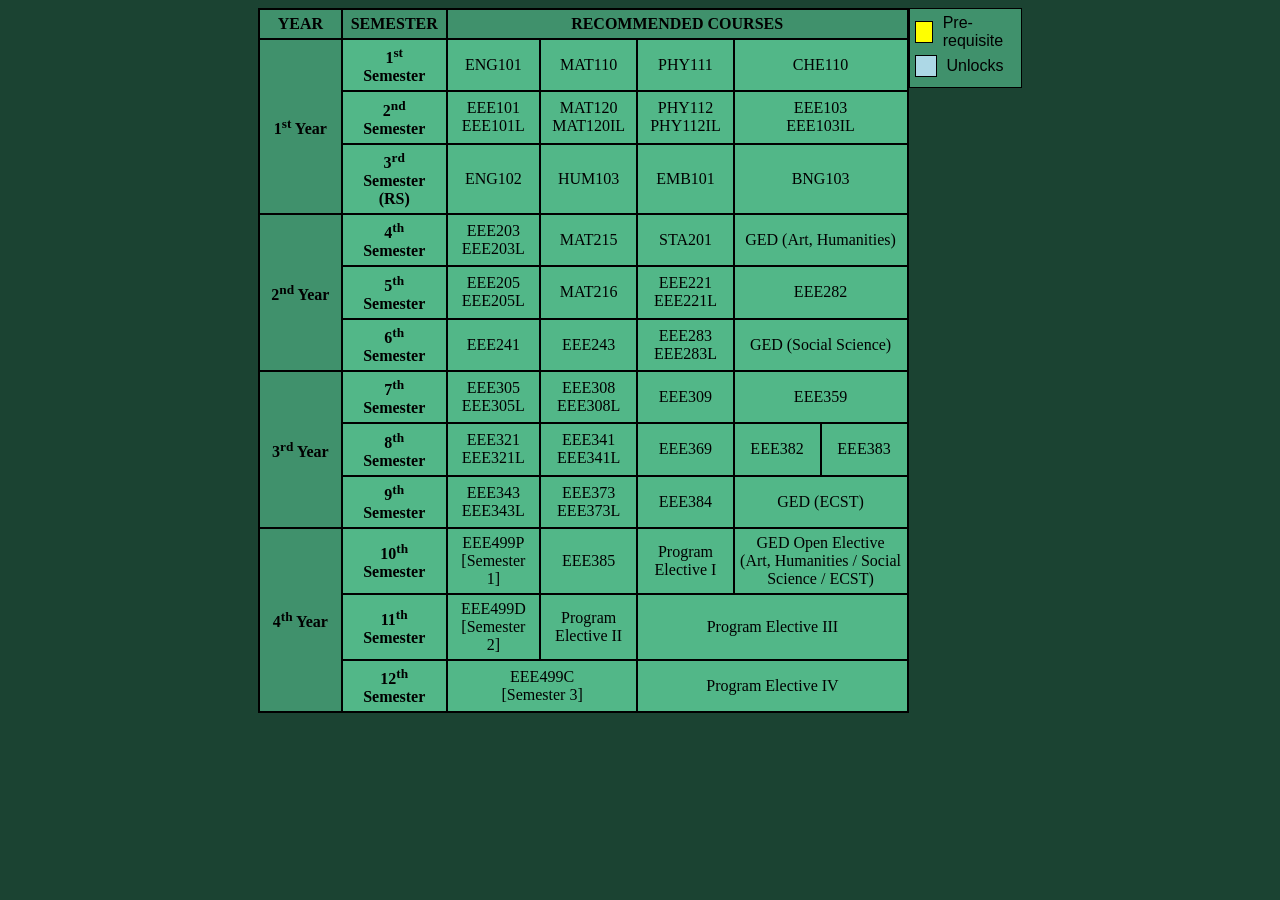
==== Course Sequence - BracU EEE - Prereq and unlocks.html @ eab74677 "HTML file added" ====
<!DOCTYPE html>
<html lang="en">

<head>
    <meta charset="UTF-8">
    <meta name="viewport" content="width=device-width, initial-scale=1.0">
    <title>Course Seq - BracU EEE</title>
    <style>
        .course {
            padding: 5px;
            margin: 5px;
            border: 2px solid black;
            text-align: center;
            width: 100px;
        }

        .highlight {
            background-color: yellow;
        }

        .soft-highlight {
            background-color: lightblue;
        }
	.table-container {
      display: flex;
      gap: 0px;
      align-items: flex-start;
      margin: 0px 250px;
    }
    table {
            margin: 0px auto;
            border-collapse: collapse;
        }

        td {
            padding: 20px;
        }
	.legend {
      border: 1px solid #000;
      padding: 5px 5px;
      background-color: #40916c;
      font-family: sans-serif;
    }
    .legend-item {
      display: flex;
      align-items: center;
      margin-bottom: 5px;
    }
    .color-box {
      width: 20px;
      height: 20px;
      margin-right: 10px;
      border: 1px solid #000;
    }
    </style>
</head>

<!-- c1=ENG101,c2=MAT110,c3=PHY111,c4=CHE110 -->
<!-- c5=EEE101+EEE101L,c6=MAT120+MAT120IL,c7=PHY112+PHY112IL,c8=EEE103+EEE103IL -->
<!-- c9=ENG102,c10=HUM103,c11=EMB101,c12=BNG103 -->
<!-- c13=EEE203+EEE203L,c14=MAT215,c15=STA201,c16=GED(Arts,Humanities) -->
<!-- c17=EEE205+EEE205L,c18=MAT216,c19=EEE221+EEE221L,c20=EEE282 -->
<!-- c21=EEE241,c22=EEE243,c23=EEE283+EEE283L,c24=GED(Social Science) -->
<!-- c25=EEE305+EEE305L,c26=EEE308+EEE308L,c27=EEE309,c28=EEE359-->
<!-- c29=EEE321+321L,c30=EEE341+EEE341L,c31=EEE369,c32=EEE382,c33=EEE383 -->
<!-- c34=EEE343+EEE343L,c35=EEE373+EEE373L,c36=EEE384,c37=GED(ECST) -->
<!-- c38=EEE499P,c39=EEE385,c40=Program Elective I,c41=GED Open Elective -->
<!-- c42=EEE499D,c43=Program Elective II,c44=Program Elective III -->
<!-- c45=EEE499C,c46=Program Elective IV -->

<body bgcolor = "1b4332">
<div class="table-container">
<table bgcolor = "52b788">
    <tr bgcolor = "40916c">
        <th id="h1" class="course">YEAR</th>
        <th id="h2" class="course">SEMESTER</th>
        <th colspan ="5" id="h3" class="course">RECOMMENDED COURSES</th>
    </tr>
    <tr>
        <td rowspan = "3" bgcolor ="40916c" id="y1" class="course"><b>1<sup>st</sup> Year</b></td>
        <td id="s1" class="course"><b>1<sup>st</sup><br>Semester</b></td>
        <td id="c1" class="course" poreq="c9">ENG101</td>
        <td id="c2" class="course" poreq="c5,c6">MAT110</td>
        <td id="c3" class="course" poreq="c5,c7">PHY111</td>
        <td colspan ="2" id="c4" class="course">CHE110</td>
    </tr>
    <tr>
        <td id="s2" class="course"><b>2<sup>nd</sup><br>Semester</b></td>
        <td id="c5" class="course" preq="c2,c3" poreq="c13">EEE101<br>EEE101L</td>
        <td id="c6" class="course" preq="c2" poreq="c13,c18,c20">MAT120<br>MAT120IL</td>
        <td id="c7" class="course" preq="c3" poreq="c21">PHY112<br>PHY112IL</td>
        <td colspan ="2" id="c8" class="course" poreq="c20,c35,c39">EEE103<br>EEE103IL</td>
    </tr>
    <tr>
        <td id="s3" class="course"><b>3<sup>rd</sup><br>Semester (RS)</b></td>
        <td id="c9" class="course" preq="c1" poreq="c28,c31">ENG102</td>
        <td id="c10" class="course" poreq="c28,c31">HUM103</td>
        <td id="c11" class="course">EMB101</td>
        <td colspan ="2" id="c12" class="course">BNG103</td>
    </tr>
    <tr>
        <td rowspan = "3" bgcolor ="40916c" id="y2" class="course"><b>2<sup>nd</sup> Year</b></td>
        <td id="s4" class="course"><b>4<sup>th</sup><br>Semester</b></td>
        <td id="c13" class="course" preq="c5,c6" poreq="c17,c19,c21,c22">EEE203<br>EEE203L</td>
        <td id="c14" class="course" preq="c18">MAT215</td>
        <td id="c15" class="course" poreq="c39">STA201</td>
        <td colspan ="2" id="c16" class="course">GED (Art, Humanities)</td>
    </tr>
    <tr>
        <td id="s5" class="course"><b>5<sup>th</sup><br>Semester</b></td>
        <td id="c17" class="course" preq="c13" poreq="c23,c26,c27">EEE205<br>EEE205L</td>
        <td id="c18" class="course" preq="c6" poreq="c21,c22,c39">MAT216</td>
        <td id="c19" class="course" preq="c13" poreq="c36">EEE221<br>EEE221L</td>
        <td colspan ="2" id="c20" class="course" preq="c6,c8" poreq="c32,c34">EEE282</td>
    </tr>
    <tr>
        <td id="s6" class="course"><b>6<sup>th</sup><br>Semester</b></td>
        <td id="c21" class="course" preq="c7,c13,c18" poreq="c30">EEE241</td>
        <td id="c22" class="course" preq="c13,c18" poreq="c25,c30,c34">EEE243</td>
        <td id="c23" class="course" preq="c17" poreq="c35">EEE283<br>EEE283L</td>
        <td colspan ="2" id="c24" class="course">GED (Social Science)</td>
    </tr>
    <tr>
        <td rowspan = "3" bgcolor ="40916c" id="y3" class="course"><b>3<sup>rd</sup> Year</b></td>
        <td id="s7" class="course"><b>7<sup>th</sup><br>Semester</b></td>
        <td id="c25" class="course" preq="c22" poreq="c32,c38">EEE305<br>EEE305L</td>
        <td id="c26" class="course" preq="c17" poreq="c32,c33">EEE308<br>EEE308L</td>
        <td id="c27" class="course" preq="c17">EEE309</td>
        <td colspan ="2" id="c28" class="course" preq="c9,c28" poreq="c33,c36,c38">EEE359</td>
    </tr>
    <tr>
        <td id="s8" class="course"><b>8<sup>th</sup><br>Semester</b></td>
        <td id="c29" class="course" preq="c19" poreq="c36">EEE321<br>EEE321L</td>
        <td id="c30" class="course" preq="c21,c22" poreq="c38">EEE341<br>EEE341L</td>
        <td id="c31" class="course" preq="c9,c28" poreq="c36,c38">EEE369</td>
        <td id="c32" class="course" preq="c20,c25,c26" poreq="c38">EEE382</td>
        <td id="c33" class="course" preq="c26,c28" poreq="c38">EEE383</td>
    </tr>
    <tr>
        <td id="s9" class="course"><b>9<sup>th</sup><br>Semester</b></td>
        <td id="c34" class="course" preq="c20,c22" poreq="c38">EEE343<br>EEE343L</td>
        <td id="c35" class="course" preq="c8,c23" poreq="c38">EEE373<br>EEE373L</td>
        <td id="c36" class="course" preq="c28,c29,c31" poreq="c38">EEE384</td>
        <td colspan ="2" id="c37" class="course">GED (ECST)</td>
    </tr>
    <tr>
        <td rowspan = "3" bgcolor ="40916c" id="y4" class="course"><b>4<sup>th</sup> Year</b></td>
        <td id="s10" class="course"><b>10<sup>th</sup><br>Semester</b></td>
        <td id="c38" class="course" preq="c25,c28,c30,c31,c34,c35" poreq="c42">EEE499P<br>[Semester 1]</td>
        <td id="c39" class="course" preq="c8,c15,c18">EEE385</td>
        <td id="c40" class="course">Program Elective I</td>
        <td colspan ="2" id="c41" class="course">GED Open Elective (Art, Humanities / Social Science / ECST)</td>
    </tr>
    <tr>
        <td id="s11" class="course"><b>11<sup>th</sup><br>Semester</b></td>
        <td id="c42" class="course" preq="c38" poreq="c45">EEE499D<br>[Semester 2]</td>
        <td id="c43" class="course">Program Elective II</td>
        <td colspan ="3" id="c44" class="course">Program Elective III</td>
    </tr>
    <tr>
        <td id="s12" class="course"><b>12<sup>th</sup><br>Semester</b></td>
        <td colspan ="2" id="c45" class="course" preq="c42">EEE499C<br>[Semester 3]</td>
        <td colspan ="3" id="c46" class="course">Program Elective IV</td>
    </tr>
</table>
<div class="legend">
	
    <div class="legend-item">
      <div class="color-box" style="background-color: #ffff00;"></div>Pre-requisite</div>
    <div class="legend-item">
      <div class="color-box" style="background-color: #add8e6;"></div>Unlocks</div>
	
  </div>
</div>

<script>
    document.querySelectorAll('.course').forEach(course => {
        course.addEventListener('mouseover', function() {
            const hardPrereqs = this.getAttribute('preq');
            const softPrereqs = this.getAttribute('poreq');
            
            if (hardPrereqs) {
                hardPrereqs.split(',').forEach(prereqId => {
                    document.getElementById(prereqId).classList.add('highlight');
                });
            }
            
            if (softPrereqs) {
                softPrereqs.split(',').forEach(prereqId => {
                    document.getElementById(prereqId).classList.add('soft-highlight');
                });
            }
        });

        course.addEventListener('mouseout', function() {
            const hardPrereqs = this.getAttribute('preq');
            const softPrereqs = this.getAttribute('poreq');

            if (hardPrereqs) {
                hardPrereqs.split(',').forEach(prereqId => {
                    document.getElementById(prereqId).classList.remove('highlight');
                });
            }

            if (softPrereqs) {
                softPrereqs.split(',').forEach(prereqId => {
                    document.getElementById(prereqId).classList.remove('soft-highlight');
                });
            }
        });
    });
</script>

</body>
</html>
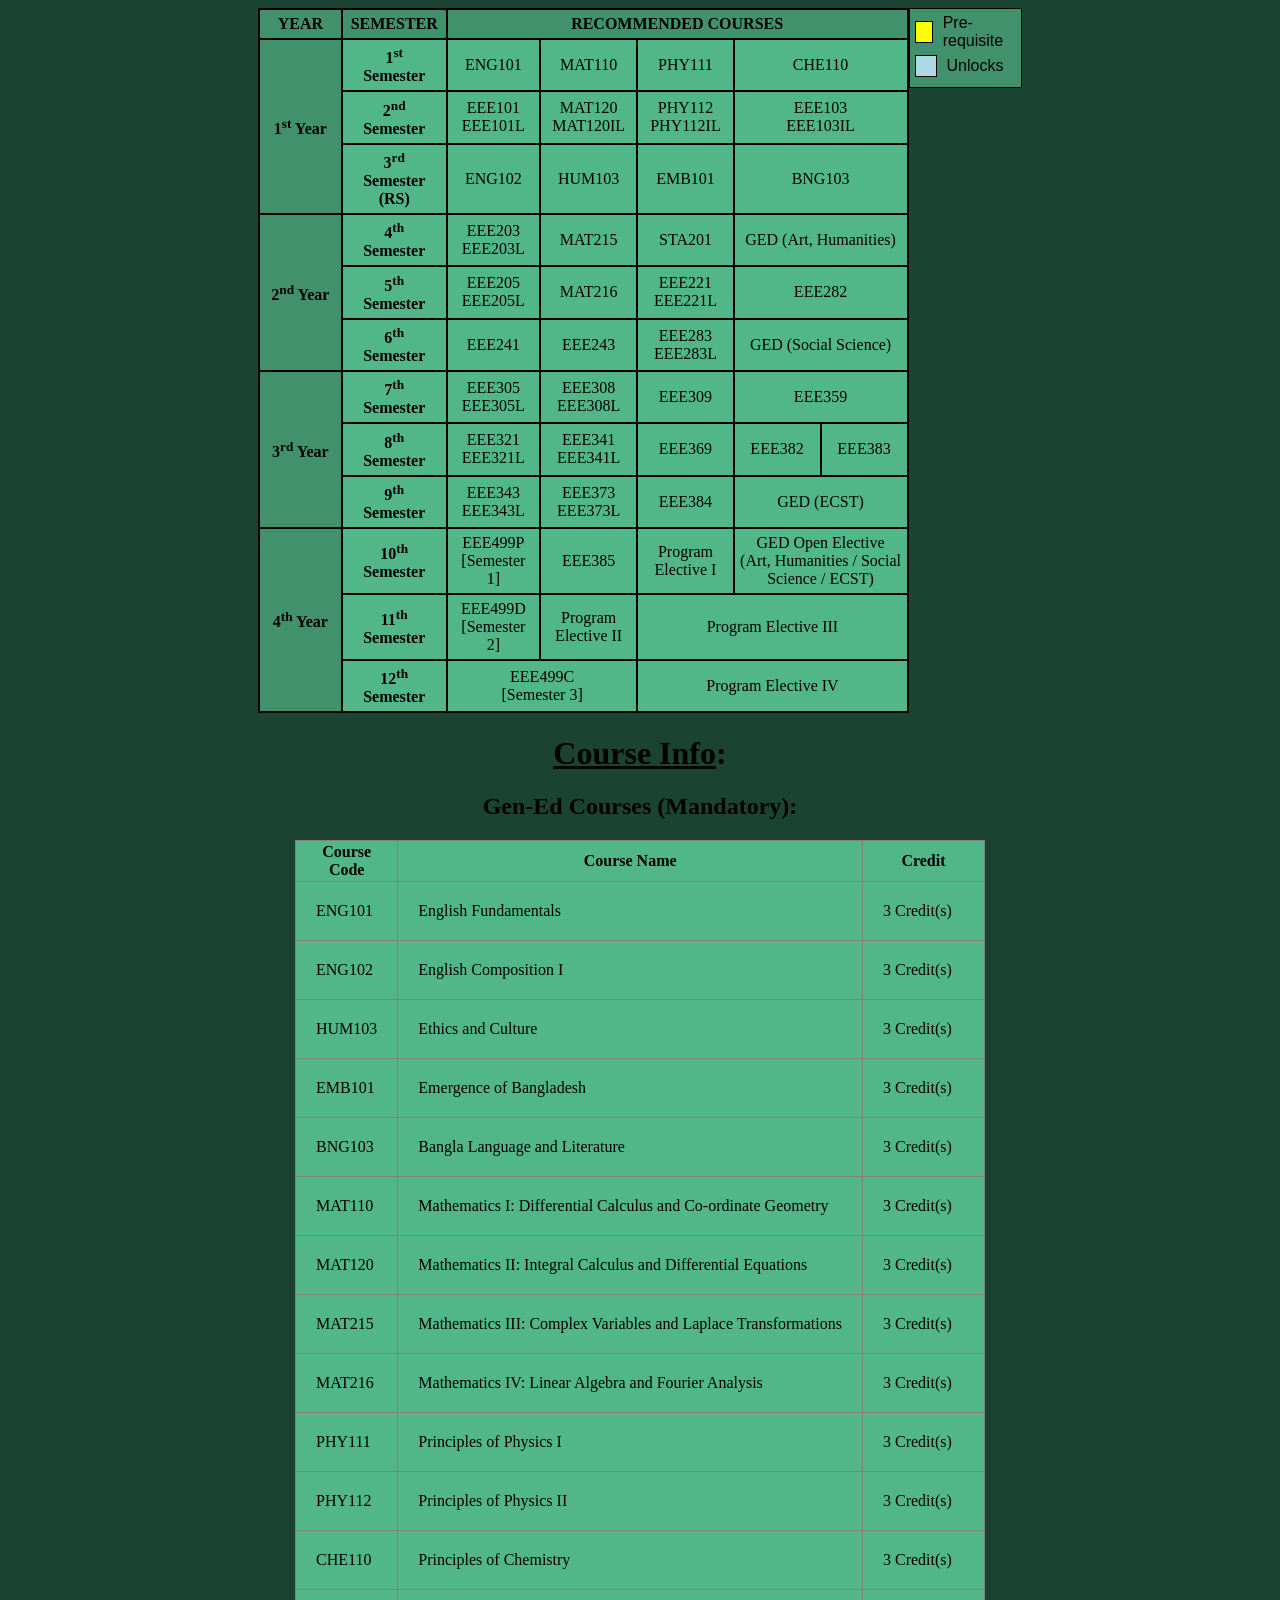
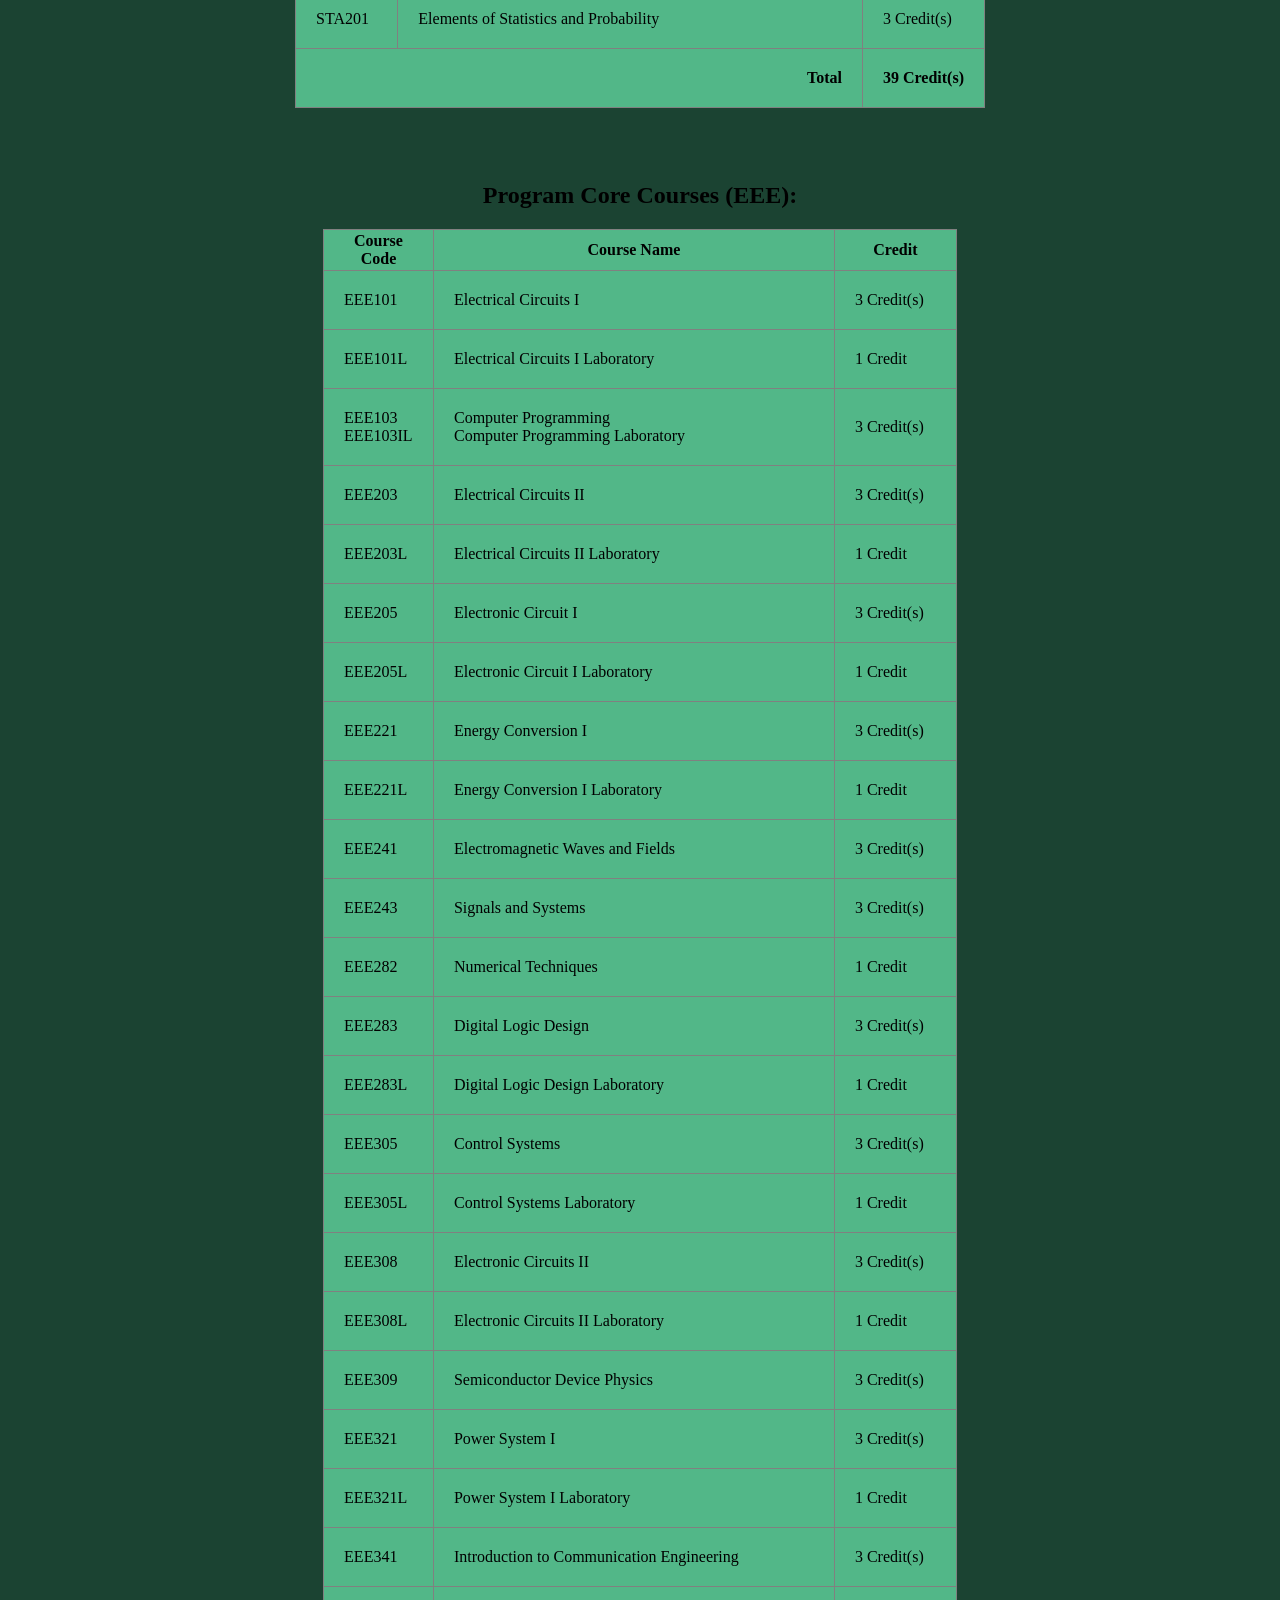
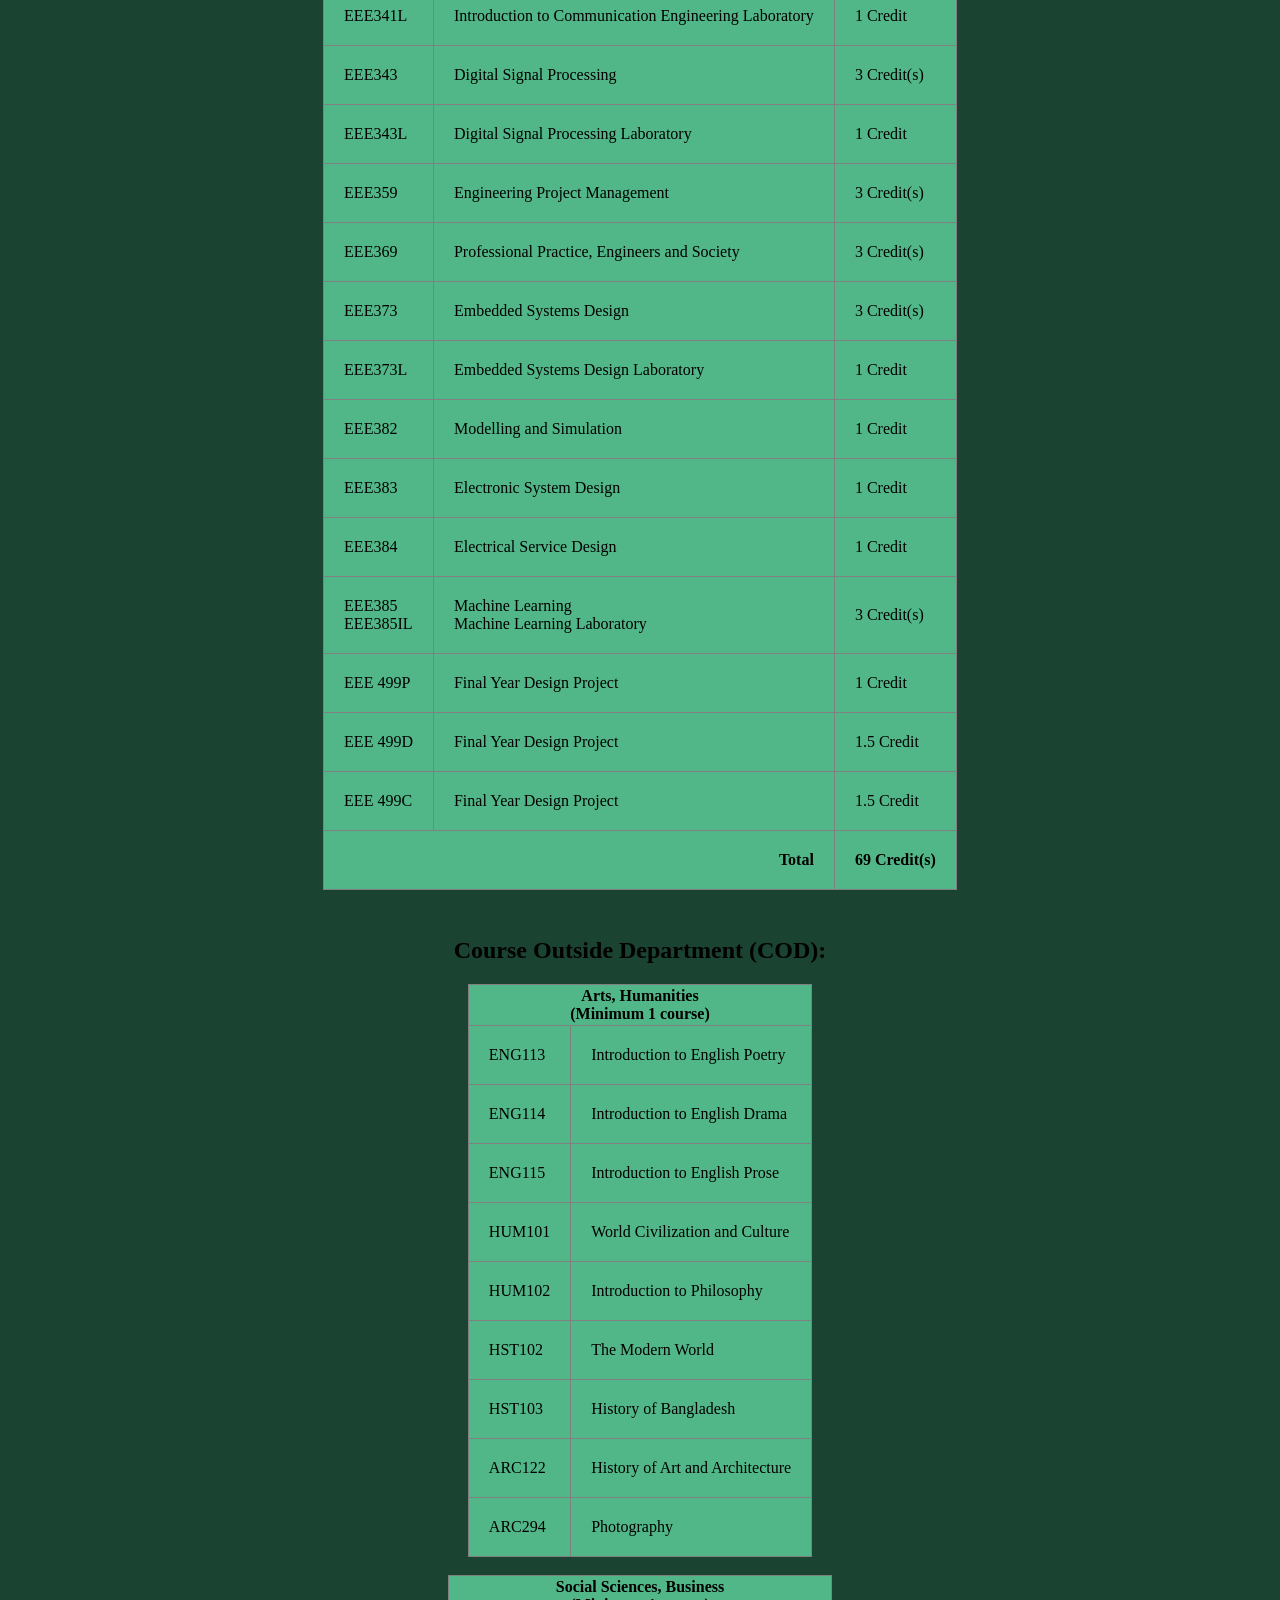
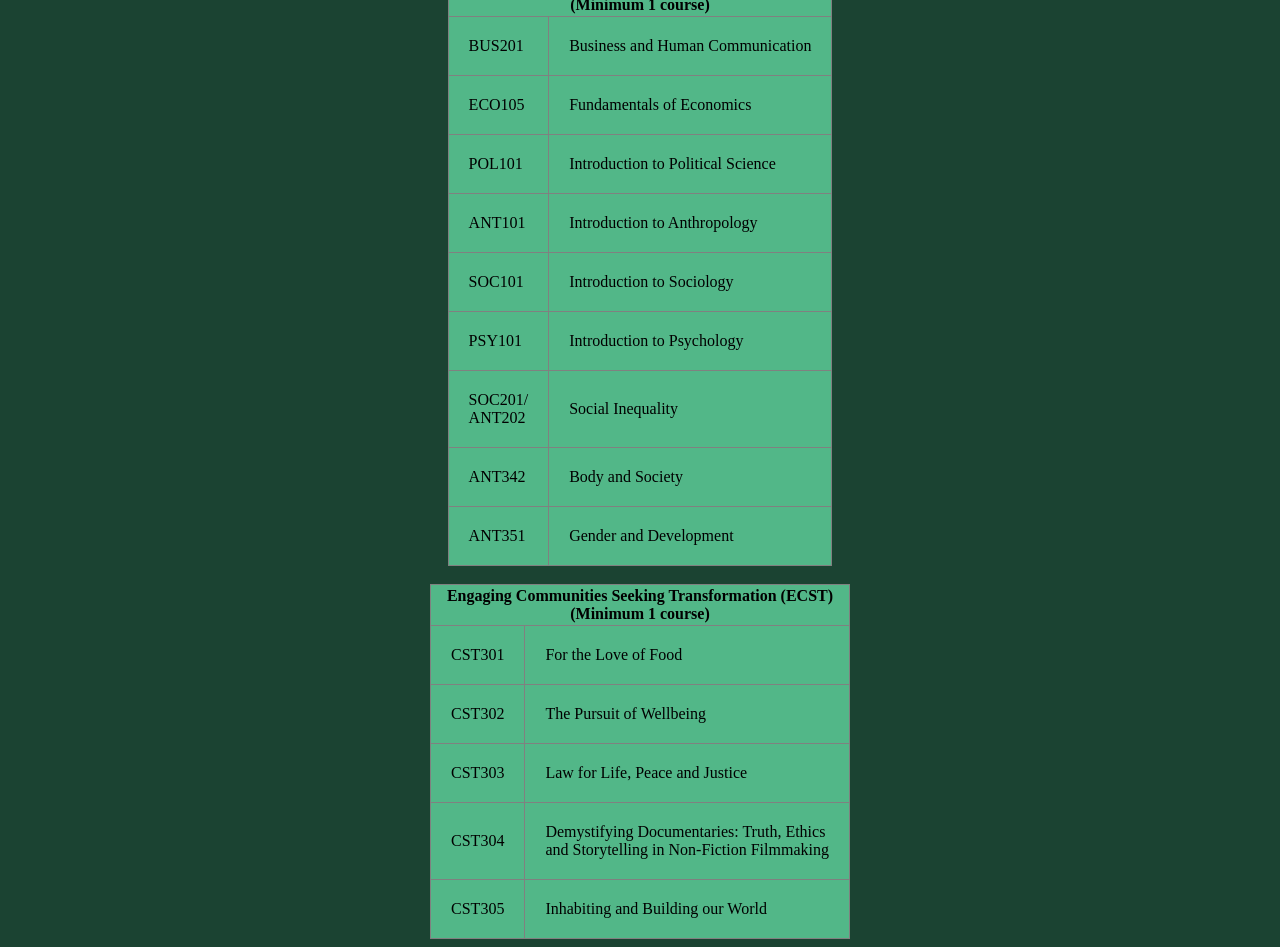
==== commit c7f220e7: "Course List Added" ====
--- a/Course Sequence - BracU EEE - Prereq and unlocks.html
+++ b/Course Sequence - BracU EEE - Prereq and unlocks.html
@@ -34,6 +34,9 @@
 
         td {
             padding: 20px;
+        }
+	.strikethrough {
+        text-decoration: line-through;
         }
 	.legend {
       border: 1px solid #000;
@@ -79,88 +82,88 @@
     <tr>
         <td rowspan = "3" bgcolor ="40916c" id="y1" class="course"><b>1<sup>st</sup> Year</b></td>
         <td id="s1" class="course"><b>1<sup>st</sup><br>Semester</b></td>
-        <td id="c1" class="course" poreq="c9">ENG101</td>
-        <td id="c2" class="course" poreq="c5,c6">MAT110</td>
-        <td id="c3" class="course" poreq="c5,c7">PHY111</td>
-        <td colspan ="2" id="c4" class="course">CHE110</td>
+        <td onclick="toggleStrikethrough(this)" id="c1" class="course" poreq="c9">ENG101</td>
+        <td onclick="toggleStrikethrough(this)" id="c2" class="course" poreq="c5,c6">MAT110</td>
+        <td onclick="toggleStrikethrough(this)" id="c3" class="course" poreq="c5,c7">PHY111</td>
+        <td colspan ="2" onclick="toggleStrikethrough(this)" id="c4" class="course">CHE110</td>
     </tr>
     <tr>
         <td id="s2" class="course"><b>2<sup>nd</sup><br>Semester</b></td>
-        <td id="c5" class="course" preq="c2,c3" poreq="c13">EEE101<br>EEE101L</td>
-        <td id="c6" class="course" preq="c2" poreq="c13,c18,c20">MAT120<br>MAT120IL</td>
-        <td id="c7" class="course" preq="c3" poreq="c21">PHY112<br>PHY112IL</td>
-        <td colspan ="2" id="c8" class="course" poreq="c20,c35,c39">EEE103<br>EEE103IL</td>
+        <td onclick="toggleStrikethrough(this)" id="c5" class="course" preq="c2,c3" poreq="c13">EEE101<br>EEE101L</td>
+        <td onclick="toggleStrikethrough(this)" id="c6" class="course" preq="c2" poreq="c13,c18,c20">MAT120<br>MAT120IL</td>
+        <td onclick="toggleStrikethrough(this)" id="c7" class="course" preq="c3" poreq="c21">PHY112<br>PHY112IL</td>
+        <td colspan ="2" onclick="toggleStrikethrough(this)" id="c8" class="course" poreq="c20,c35,c39">EEE103<br>EEE103IL</td>
     </tr>
     <tr>
         <td id="s3" class="course"><b>3<sup>rd</sup><br>Semester (RS)</b></td>
-        <td id="c9" class="course" preq="c1" poreq="c28,c31">ENG102</td>
-        <td id="c10" class="course" poreq="c28,c31">HUM103</td>
-        <td id="c11" class="course">EMB101</td>
-        <td colspan ="2" id="c12" class="course">BNG103</td>
+        <td onclick="toggleStrikethrough(this)" id="c9" class="course" preq="c1" poreq="c28,c31">ENG102</td>
+        <td onclick="toggleStrikethrough(this)" id="c10" class="course" poreq="c28,c31">HUM103</td>
+        <td onclick="toggleStrikethrough(this)" id="c11" class="course">EMB101</td>
+        <td colspan ="2" onclick="toggleStrikethrough(this)" id="c12" class="course">BNG103</td>
     </tr>
     <tr>
         <td rowspan = "3" bgcolor ="40916c" id="y2" class="course"><b>2<sup>nd</sup> Year</b></td>
         <td id="s4" class="course"><b>4<sup>th</sup><br>Semester</b></td>
-        <td id="c13" class="course" preq="c5,c6" poreq="c17,c19,c21,c22">EEE203<br>EEE203L</td>
-        <td id="c14" class="course" preq="c18">MAT215</td>
-        <td id="c15" class="course" poreq="c39">STA201</td>
-        <td colspan ="2" id="c16" class="course">GED (Art, Humanities)</td>
+        <td onclick="toggleStrikethrough(this)" id="c13" class="course" preq="c5,c6" poreq="c17,c19,c21,c22">EEE203<br>EEE203L</td>
+        <td onclick="toggleStrikethrough(this)" id="c14" class="course" preq="c18">MAT215</td>
+        <td onclick="toggleStrikethrough(this)" id="c15" class="course" poreq="c39">STA201</td>
+        <td colspan ="2" onclick="toggleStrikethrough(this)" id="c16" class="course">GED (Art, Humanities)</td>
     </tr>
     <tr>
         <td id="s5" class="course"><b>5<sup>th</sup><br>Semester</b></td>
-        <td id="c17" class="course" preq="c13" poreq="c23,c26,c27">EEE205<br>EEE205L</td>
-        <td id="c18" class="course" preq="c6" poreq="c21,c22,c39">MAT216</td>
-        <td id="c19" class="course" preq="c13" poreq="c36">EEE221<br>EEE221L</td>
-        <td colspan ="2" id="c20" class="course" preq="c6,c8" poreq="c32,c34">EEE282</td>
+        <td onclick="toggleStrikethrough(this)" id="c17" class="course" preq="c13" poreq="c23,c26,c27">EEE205<br>EEE205L</td>
+        <td onclick="toggleStrikethrough(this)" id="c18" class="course" preq="c6" poreq="c21,c22,c39">MAT216</td>
+        <td onclick="toggleStrikethrough(this)" id="c19" class="course" preq="c13" poreq="c36">EEE221<br>EEE221L</td>
+        <td colspan ="2" onclick="toggleStrikethrough(this)" id="c20" class="course" preq="c6,c8" poreq="c32,c34">EEE282</td>
     </tr>
     <tr>
         <td id="s6" class="course"><b>6<sup>th</sup><br>Semester</b></td>
-        <td id="c21" class="course" preq="c7,c13,c18" poreq="c30">EEE241</td>
-        <td id="c22" class="course" preq="c13,c18" poreq="c25,c30,c34">EEE243</td>
-        <td id="c23" class="course" preq="c17" poreq="c35">EEE283<br>EEE283L</td>
-        <td colspan ="2" id="c24" class="course">GED (Social Science)</td>
+        <td onclick="toggleStrikethrough(this)" id="c21" class="course" preq="c7,c13,c18" poreq="c30">EEE241</td>
+        <td onclick="toggleStrikethrough(this)" id="c22" class="course" preq="c13,c18" poreq="c25,c30,c34">EEE243</td>
+        <td onclick="toggleStrikethrough(this)" id="c23" class="course" preq="c17" poreq="c35">EEE283<br>EEE283L</td>
+        <td colspan ="2" onclick="toggleStrikethrough(this)" id="c24" class="course">GED (Social Science)</td>
     </tr>
     <tr>
         <td rowspan = "3" bgcolor ="40916c" id="y3" class="course"><b>3<sup>rd</sup> Year</b></td>
         <td id="s7" class="course"><b>7<sup>th</sup><br>Semester</b></td>
-        <td id="c25" class="course" preq="c22" poreq="c32,c38">EEE305<br>EEE305L</td>
-        <td id="c26" class="course" preq="c17" poreq="c32,c33">EEE308<br>EEE308L</td>
-        <td id="c27" class="course" preq="c17">EEE309</td>
-        <td colspan ="2" id="c28" class="course" preq="c9,c28" poreq="c33,c36,c38">EEE359</td>
+        <td onclick="toggleStrikethrough(this)" id="c25" class="course" preq="c22" poreq="c32,c38">EEE305<br>EEE305L</td>
+        <td onclick="toggleStrikethrough(this)" id="c26" class="course" preq="c17" poreq="c32,c33">EEE308<br>EEE308L</td>
+        <td onclick="toggleStrikethrough(this)" id="c27" class="course" preq="c17">EEE309</td>
+        <td colspan ="2" onclick="toggleStrikethrough(this)" id="c28" class="course" preq="c9,c28" poreq="c33,c36,c38">EEE359</td>
     </tr>
     <tr>
         <td id="s8" class="course"><b>8<sup>th</sup><br>Semester</b></td>
-        <td id="c29" class="course" preq="c19" poreq="c36">EEE321<br>EEE321L</td>
-        <td id="c30" class="course" preq="c21,c22" poreq="c38">EEE341<br>EEE341L</td>
-        <td id="c31" class="course" preq="c9,c28" poreq="c36,c38">EEE369</td>
-        <td id="c32" class="course" preq="c20,c25,c26" poreq="c38">EEE382</td>
-        <td id="c33" class="course" preq="c26,c28" poreq="c38">EEE383</td>
+        <td onclick="toggleStrikethrough(this)" id="c29" class="course" preq="c19" poreq="c36">EEE321<br>EEE321L</td>
+        <td onclick="toggleStrikethrough(this)" id="c30" class="course" preq="c21,c22" poreq="c38">EEE341<br>EEE341L</td>
+        <td onclick="toggleStrikethrough(this)" id="c31" class="course" preq="c9,c28" poreq="c36,c38">EEE369</td>
+        <td onclick="toggleStrikethrough(this)" id="c32" class="course" preq="c20,c25,c26" poreq="c38">EEE382</td>
+        <td onclick="toggleStrikethrough(this)" id="c33" class="course" preq="c26,c28" poreq="c38">EEE383</td>
     </tr>
     <tr>
         <td id="s9" class="course"><b>9<sup>th</sup><br>Semester</b></td>
-        <td id="c34" class="course" preq="c20,c22" poreq="c38">EEE343<br>EEE343L</td>
-        <td id="c35" class="course" preq="c8,c23" poreq="c38">EEE373<br>EEE373L</td>
-        <td id="c36" class="course" preq="c28,c29,c31" poreq="c38">EEE384</td>
-        <td colspan ="2" id="c37" class="course">GED (ECST)</td>
+        <td onclick="toggleStrikethrough(this)" id="c34" class="course" preq="c20,c22" poreq="c38">EEE343<br>EEE343L</td>
+        <td onclick="toggleStrikethrough(this)" id="c35" class="course" preq="c8,c23" poreq="c38">EEE373<br>EEE373L</td>
+        <td onclick="toggleStrikethrough(this)" id="c36" class="course" preq="c28,c29,c31" poreq="c38">EEE384</td>
+        <td colspan ="2" onclick="toggleStrikethrough(this)" id="c37" class="course">GED (ECST)</td>
     </tr>
     <tr>
         <td rowspan = "3" bgcolor ="40916c" id="y4" class="course"><b>4<sup>th</sup> Year</b></td>
         <td id="s10" class="course"><b>10<sup>th</sup><br>Semester</b></td>
-        <td id="c38" class="course" preq="c25,c28,c30,c31,c34,c35" poreq="c42">EEE499P<br>[Semester 1]</td>
-        <td id="c39" class="course" preq="c8,c15,c18">EEE385</td>
-        <td id="c40" class="course">Program Elective I</td>
-        <td colspan ="2" id="c41" class="course">GED Open Elective (Art, Humanities / Social Science / ECST)</td>
+        <td onclick="toggleStrikethrough(this)" id="c38" class="course" preq="c25,c28,c30,c31,c34,c35" poreq="c42">EEE499P<br>[Semester 1]</td>
+        <td onclick="toggleStrikethrough(this)" id="c39" class="course" preq="c8,c15,c18">EEE385</td>
+        <td onclick="toggleStrikethrough(this)" id="c40" class="course">Program Elective I</td>
+        <td colspan ="2" onclick="toggleStrikethrough(this)" id="c41" class="course">GED Open Elective (Art, Humanities / Social Science / ECST)</td>
     </tr>
     <tr>
         <td id="s11" class="course"><b>11<sup>th</sup><br>Semester</b></td>
-        <td id="c42" class="course" preq="c38" poreq="c45">EEE499D<br>[Semester 2]</td>
-        <td id="c43" class="course">Program Elective II</td>
-        <td colspan ="3" id="c44" class="course">Program Elective III</td>
+        <td onclick="toggleStrikethrough(this)" id="c42" class="course" preq="c38" poreq="c45">EEE499D<br>[Semester 2]</td>
+        <td onclick="toggleStrikethrough(this)" id="c43" class="course">Program Elective II</td>
+        <td colspan ="3" onclick="toggleStrikethrough(this)" id="c44" class="course">Program Elective III</td>
     </tr>
     <tr>
         <td id="s12" class="course"><b>12<sup>th</sup><br>Semester</b></td>
-        <td colspan ="2" id="c45" class="course" preq="c42">EEE499C<br>[Semester 3]</td>
-        <td colspan ="3" id="c46" class="course">Program Elective IV</td>
+        <td colspan ="2" onclick="toggleStrikethrough(this)" id="c45" class="course" preq="c42">EEE499C<br>[Semester 3]</td>
+        <td colspan ="3" onclick="toggleStrikethrough(this)" id="c46" class="course">Program Elective IV</td>
     </tr>
 </table>
 <div class="legend">
@@ -173,8 +176,474 @@
   </div>
 </div>
 
+<h1 align = "center"><b><u>Course Info</u>:</b></h1><h2 align = "center"><b>Gen-Ed Courses (Mandatory):</b></h2>
+<table border = 1 cellpadding = 2 bgcolor = "52b788">
+	<tr>
+	<th>Course<br>Code</th>
+	<th>Course Name</th>
+	<th>Credit</th>
+	</tr>
+	
+	<tr>
+	<td>ENG101</td>
+	<td>English Fundamentals</td>
+	<td>3 Credit(s)</td>
+	</tr>
+	
+	<tr>
+	<td>ENG102</td>
+	<td>English Composition I</td>
+	<td>3 Credit(s)</td>
+	</tr>
+	
+	<tr>
+	<td>HUM103</td>
+	<td>Ethics and Culture</td>
+	<td>3 Credit(s)</td>
+	</tr>
+	
+	<tr>
+	<td>EMB101</td>
+	<td>Emergence of Bangladesh</td>
+	<td>3 Credit(s)</td>
+	</tr>
+	
+	<tr>
+	<td>BNG103</td>
+	<td>Bangla Language and Literature</td>
+	<td>3 Credit(s)</td>
+	</tr>
+	
+	<tr>
+	<td>MAT110</td>
+	<td>Mathematics I: Differential Calculus and Co-ordinate Geometry</td>
+	<td>3 Credit(s)</td>
+	</tr>
+	
+	<tr>
+	<td>MAT120</td>
+	<td>Mathematics II: Integral Calculus and Differential Equations</td>
+	<td>3 Credit(s)</td>
+	</tr>
+	
+	<tr>
+	<td>MAT215</td>
+	<td>Mathematics III: Complex Variables and Laplace Transformations</td>
+	<td>3 Credit(s)</td>
+	</tr>
+	
+	<tr>
+	<td>MAT216</td>
+	<td>Mathematics IV: Linear Algebra and Fourier Analysis</td>
+	<td>3 Credit(s)</td>
+	</tr>
+	
+	<tr>
+	<td>PHY111</td>
+	<td>Principles of Physics I</td>
+	<td>3 Credit(s)</td>
+	</tr>
+	
+	<tr>
+	<td>PHY112</td>
+	<td>Principles of Physics II</td>
+	<td>3 Credit(s)</td>
+	</tr>
+	
+	<tr>
+	<td>CHE110</td>
+	<td>Principles of Chemistry</td>
+	<td>3 Credit(s)</td>
+	</tr>
+	
+	<tr>
+	<td>STA201</td>
+	<td>Elements of Statistics and Probability</td>
+	<td>3 Credit(s)</td>
+	</tr>
+	
+	<tr>
+	<td align = "right" colspan = "2"><b>Total</b></td>
+	<td><b>39 Credit(s)</b></td>
+	</tr>
+	
+</table>
+
+<h2 align = "center"><b><br><br>Program Core Courses (EEE):</b></h2>
+<table border = 1 cellpadding = 2 bgcolor = "52b788">
+	<tr>
+	<th>Course<br>Code</th>
+	<th>Course Name</th>
+	<th>Credit</th>
+	</tr>
+	
+	<tr>
+	<td>EEE101</td>
+	<td>Electrical Circuits I</td>
+	<td>3 Credit(s)</td>
+	</tr>
+	
+	<tr>
+	<td>EEE101L</td>
+	<td>Electrical Circuits I Laboratory</td>
+	<td>1 Credit</td>
+	</tr>
+	
+	<tr>
+	<td>EEE103<br>EEE103IL</td>
+	<td>Computer Programming<br>Computer Programming Laboratory</td>
+	<td>3 Credit(s)</td>
+	</tr>
+	
+	<tr>
+	<td>EEE203</td>
+	<td>Electrical Circuits II</td>
+	<td>3 Credit(s)</td>
+	</tr>
+	
+	<tr>
+	<td>EEE203L</td>
+	<td>Electrical Circuits II Laboratory</td>
+	<td>1 Credit</td>
+	</tr>
+	
+	<tr>
+	<td>EEE205</td>
+	<td>Electronic Circuit I</td>
+	<td>3 Credit(s)</td>
+	</tr>
+	
+	<tr>
+	<td>EEE205L</td>
+	<td>Electronic Circuit I Laboratory</td>
+	<td>1 Credit</td>
+	</tr>
+	
+	<tr>
+	<td>EEE221</td>
+	<td>Energy Conversion I</td>
+	<td>3 Credit(s)</td>
+	</tr>
+	
+	<tr>
+	<td>EEE221L</td>
+	<td>Energy Conversion I Laboratory</td>
+	<td>1 Credit</td>
+	</tr>
+	
+	<tr>
+	<td>EEE241</td>
+	<td>Electromagnetic Waves and Fields</td>
+	<td>3 Credit(s)</td>
+	</tr>
+	
+	<tr>
+	<td>EEE243</td>
+	<td>Signals and Systems</td>
+	<td>3 Credit(s)</td>
+	</tr>
+	
+	<tr>
+	<td>EEE282</td>
+	<td>Numerical Techniques</td>
+	<td>1 Credit</td>
+	</tr>
+	
+	<tr>
+	<td>EEE283</td>
+	<td>Digital Logic Design</td>
+	<td>3 Credit(s)</td>
+	</tr>
+	
+	<tr>
+	<td>EEE283L</td>
+	<td>Digital Logic Design Laboratory</td>
+	<td>1 Credit</td>
+	</tr>
+	
+	<tr>
+	<td>EEE305</td>
+	<td>Control Systems</td>
+	<td>3 Credit(s)</td>
+	</tr>
+	
+	<tr>
+	<td>EEE305L</td>
+	<td>Control Systems Laboratory</td>
+	<td>1 Credit</td>
+	</tr>
+	
+	<tr>
+	<td>EEE308</td>
+	<td>Electronic Circuits II</td>
+	<td>3 Credit(s)</td>
+	</tr>
+	
+	<tr>
+	<td>EEE308L</td>
+	<td>Electronic Circuits II Laboratory</td>
+	<td>1 Credit</td>
+	</tr>
+	
+	<tr>
+	<td>EEE309</td>
+	<td>Semiconductor Device Physics</td>
+	<td>3 Credit(s)</td>
+	</tr>
+	
+	<tr>
+	<td>EEE321</td>
+	<td>Power System I</td>
+	<td>3 Credit(s)</td>
+	</tr>
+	
+	<tr>
+	<td>EEE321L</td>
+	<td>Power System I Laboratory</td>
+	<td>1 Credit</td>
+	</tr>
+	
+	<tr>
+	<td>EEE341</td>
+	<td>Introduction to Communication Engineering</td>
+	<td>3 Credit(s)</td>
+	</tr>
+	
+	<tr>
+	<td>EEE341L</td>
+	<td>Introduction to Communication Engineering Laboratory</td>
+	<td>1 Credit</td>
+	</tr>
+	
+	<tr>
+	<td>EEE343</td>
+	<td>Digital Signal Processing</td>
+	<td>3 Credit(s)</td>
+	</tr>
+	
+	<tr>
+	<td>EEE343L</td>
+	<td>Digital Signal Processing Laboratory</td>
+	<td>1 Credit</td>
+	</tr>
+	
+	<tr>
+	<td>EEE359</td>
+	<td>Engineering Project Management</td>
+	<td>3 Credit(s)</td>
+	</tr>
+	
+	<tr>
+	<td>EEE369</td>
+	<td>Professional Practice, Engineers and Society</td>
+	<td>3 Credit(s)</td>
+	</tr>
+	
+	<tr>
+	<td>EEE373</td>
+	<td>Embedded Systems Design</td>
+	<td>3 Credit(s)</td>
+	</tr>
+	
+	<tr>
+	<td>EEE373L</td>
+	<td>Embedded Systems Design Laboratory</td>
+	<td>1 Credit</td>
+	</tr>
+	
+	<tr>
+	<td>EEE382</td>
+	<td>Modelling and Simulation</td>
+	<td>1 Credit</td>
+	</tr>
+	
+	<tr>
+	<td>EEE383</td>
+	<td>Electronic System Design</td>
+	<td>1 Credit</td>
+	</tr>
+	
+	<tr>
+	<td>EEE384</td>
+	<td>Electrical Service Design</td>
+	<td>1 Credit</td>
+	</tr>
+	
+	<tr>
+	<td>EEE385<br>EEE385IL</td>
+	<td>Machine Learning<br>Machine Learning Laboratory</td>
+	<td>3 Credit(s)</td>
+	</tr>
+	
+	<tr>
+	<td>EEE 499P</td>
+	<td>Final Year Design Project</td>
+	<td>1 Credit</td>
+	</tr>
+	
+	<tr>
+	<td>EEE 499D</td>
+	<td>Final Year Design Project</td>
+	<td>1.5 Credit</td>
+	</tr>
+	
+	<tr>
+	<td>EEE 499C</td>
+	<td>Final Year Design Project</td>
+	<td>1.5 Credit</td>
+	</tr>
+	
+	<tr>
+	<td align = "right" colspan = "2"><b>Total</b></td>
+	<td><b>69 Credit(s)</b></td>
+	</tr>
+
+</table>
+
+<h2 align = "center"><b><br>Course Outside Department (COD):</b></h2>
+<table border = 1 cellpadding = 2 bgcolor = "52b788">
+	<tr>
+	<th colspan = "3"><b>Arts, Humanities<br>(Minimum 1 course)</b></th>
+	</tr>
+	
+	<tr>
+	<td>ENG113</td>
+	<td>Introduction to English Poetry</td>
+	</tr>
+	
+	<tr>
+	<td>ENG114</td>
+	<td>Introduction to English Drama</td>
+	</tr>
+	
+	<tr>
+	<td>ENG115</td>
+	<td>Introduction to English Prose</td>
+	</tr>
+	
+	<tr>
+	<td>HUM101</td>
+	<td>World Civilization and Culture</td>
+	</tr>
+	
+	<tr>
+	<td>HUM102</td>
+	<td>Introduction to Philosophy</td>
+	</tr>
+	
+	<tr>
+	<td>HST102</td>
+	<td>The Modern World</td>
+	</tr>
+	
+	<tr>
+	<td>HST103</td>
+	<td>History of Bangladesh</td>
+	</tr>
+	
+	<tr>
+	<td>ARC122</td>
+	<td>History of Art and Architecture</td>
+	</tr>
+	
+	<tr>
+	<td>ARC294</td>
+	<td>Photography</td>
+	</tr>
+
+</table>
+<br>
+<table border = 1 cellpadding = 2 bgcolor = "52b788">
+	<tr>
+	<th colspan = "3"><b>Social Sciences, Business<br>(Minimum 1 course)</b></th>
+	</tr>
+	
+	<tr>
+	<td>BUS201</td>
+	<td>Business and Human Communication</td>
+	</tr>
+	
+	<tr>
+	<td>ECO105</td>
+	<td>Fundamentals of Economics</td>
+	</tr>
+	
+	<tr>
+	<td>POL101</td>
+	<td>Introduction to Political Science</td>
+	</tr>
+	
+	<tr>
+	<td>ANT101</td>
+	<td>Introduction to Anthropology</td>
+	</tr>
+	
+	<tr>
+	<td>SOC101</td>
+	<td>Introduction to Sociology</td>
+	</tr>
+	
+	<tr>
+	<td>PSY101</td>
+	<td>Introduction to Psychology</td>
+	</tr>
+	
+	<tr>
+	<td>SOC201/<br>ANT202</td>
+	<td>Social Inequality</td>
+	</tr>
+	
+	<tr>
+	<td>ANT342</td>
+	<td>Body and Society</td>
+	</tr>
+	
+	<tr>
+	<td>ANT351</td>
+	<td>Gender and Development</td>
+	</tr>
+
+</table>
+
+<br>
+<table border = 1 cellpadding = 2 bgcolor = "52b788">
+	<tr>
+	<th colspan = "3"><b>Engaging Communities Seeking Transformation (ECST)<br>(Minimum 1 course)</b></th>
+	</tr>
+	
+	<tr>
+	<td>CST301</td>
+	<td>For the Love of Food</td>
+	</tr>
+	
+	<tr>
+	<td>CST302</td>
+	<td>The Pursuit of Wellbeing</td>
+	</tr>
+	
+	<tr>
+	<td>CST303</td>
+	<td>Law for Life, Peace and Justice</td>
+	</tr>
+	
+	<tr>
+	<td>CST304</td>
+	<td>Demystifying Documentaries: Truth, Ethics<br>and Storytelling in Non-Fiction Filmmaking</td>
+	</tr>
+	
+	<tr>
+	<td>CST305</td>
+	<td>Inhabiting and Building our World</td>
+	</tr>
+
+</table>
+
 <script>
-    document.querySelectorAll('.course').forEach(course => {
+		function toggleStrikethrough(cell) {
+			// Toggle the strikethrough class on the clicked cell
+			cell.classList.toggle('strikethrough');
+		}
+	document.querySelectorAll('.course').forEach(course => {
         course.addEventListener('mouseover', function() {
             const hardPrereqs = this.getAttribute('preq');
             const softPrereqs = this.getAttribute('poreq');
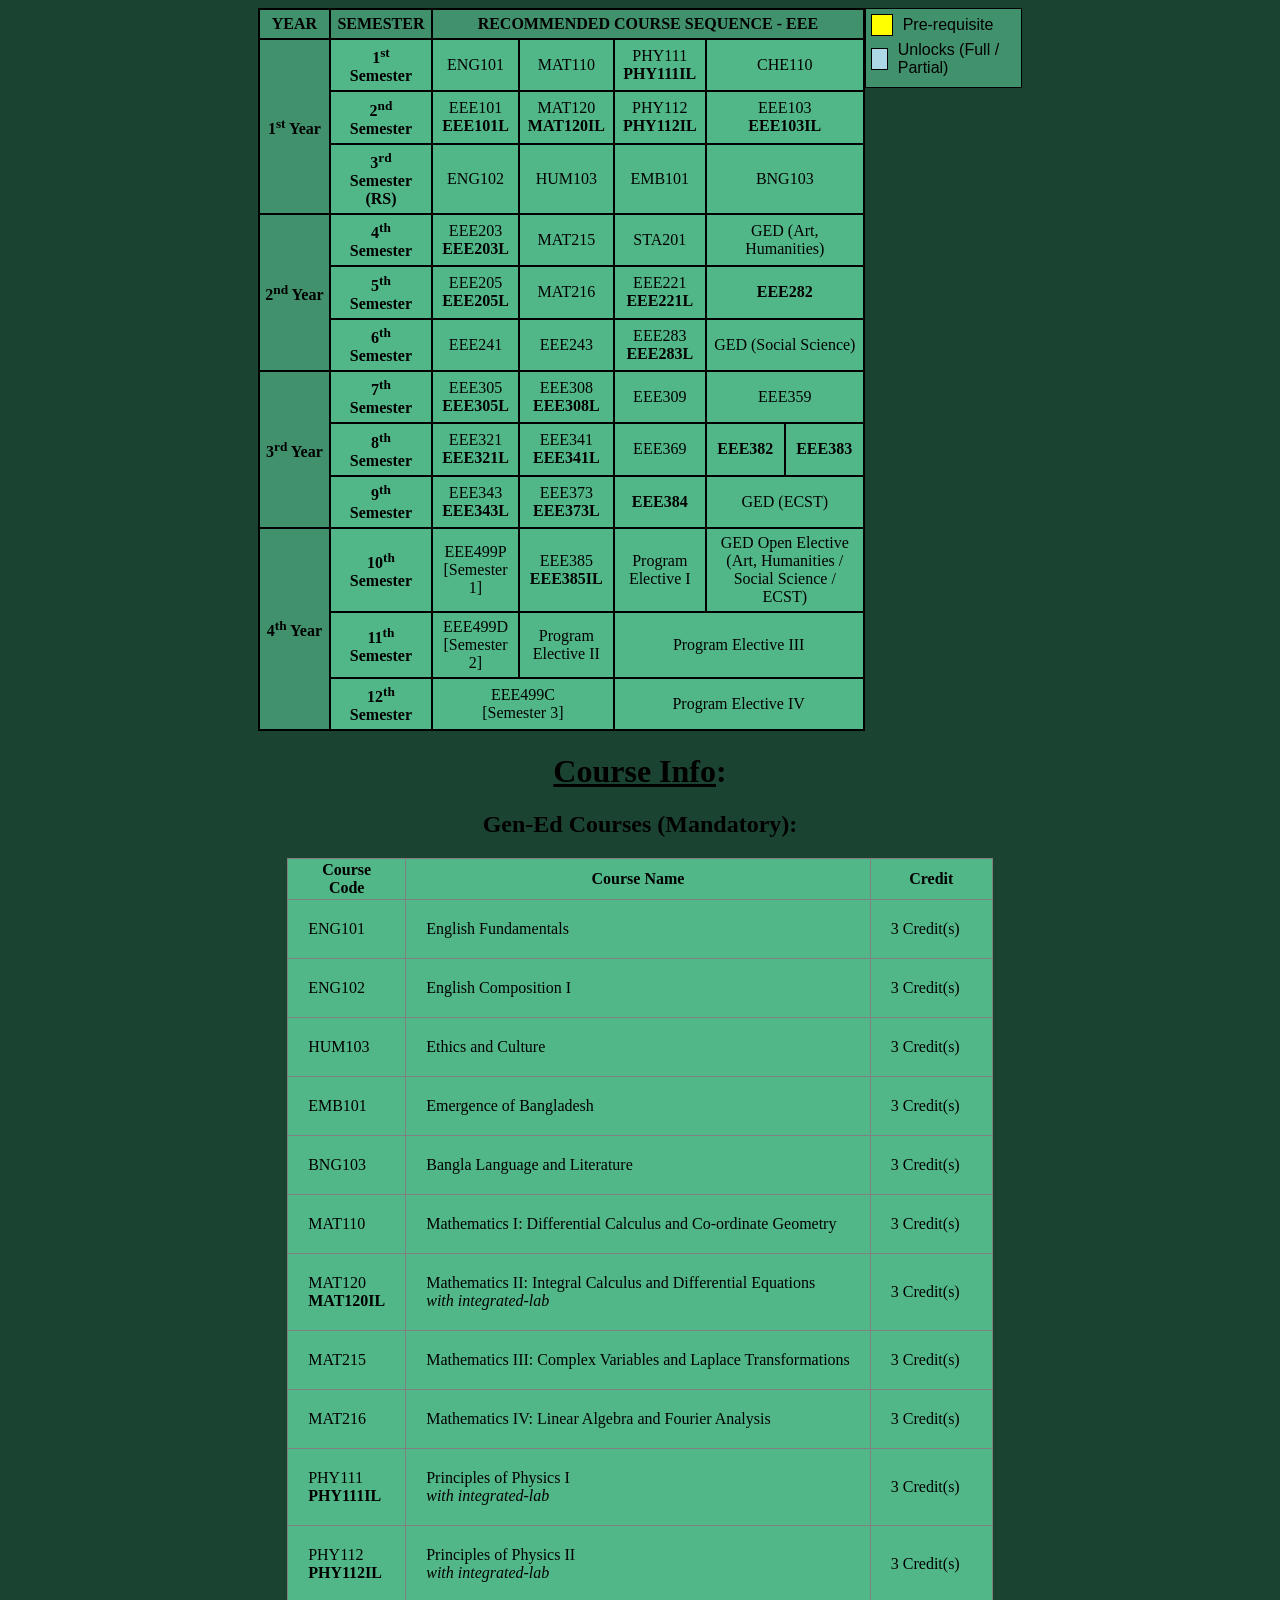
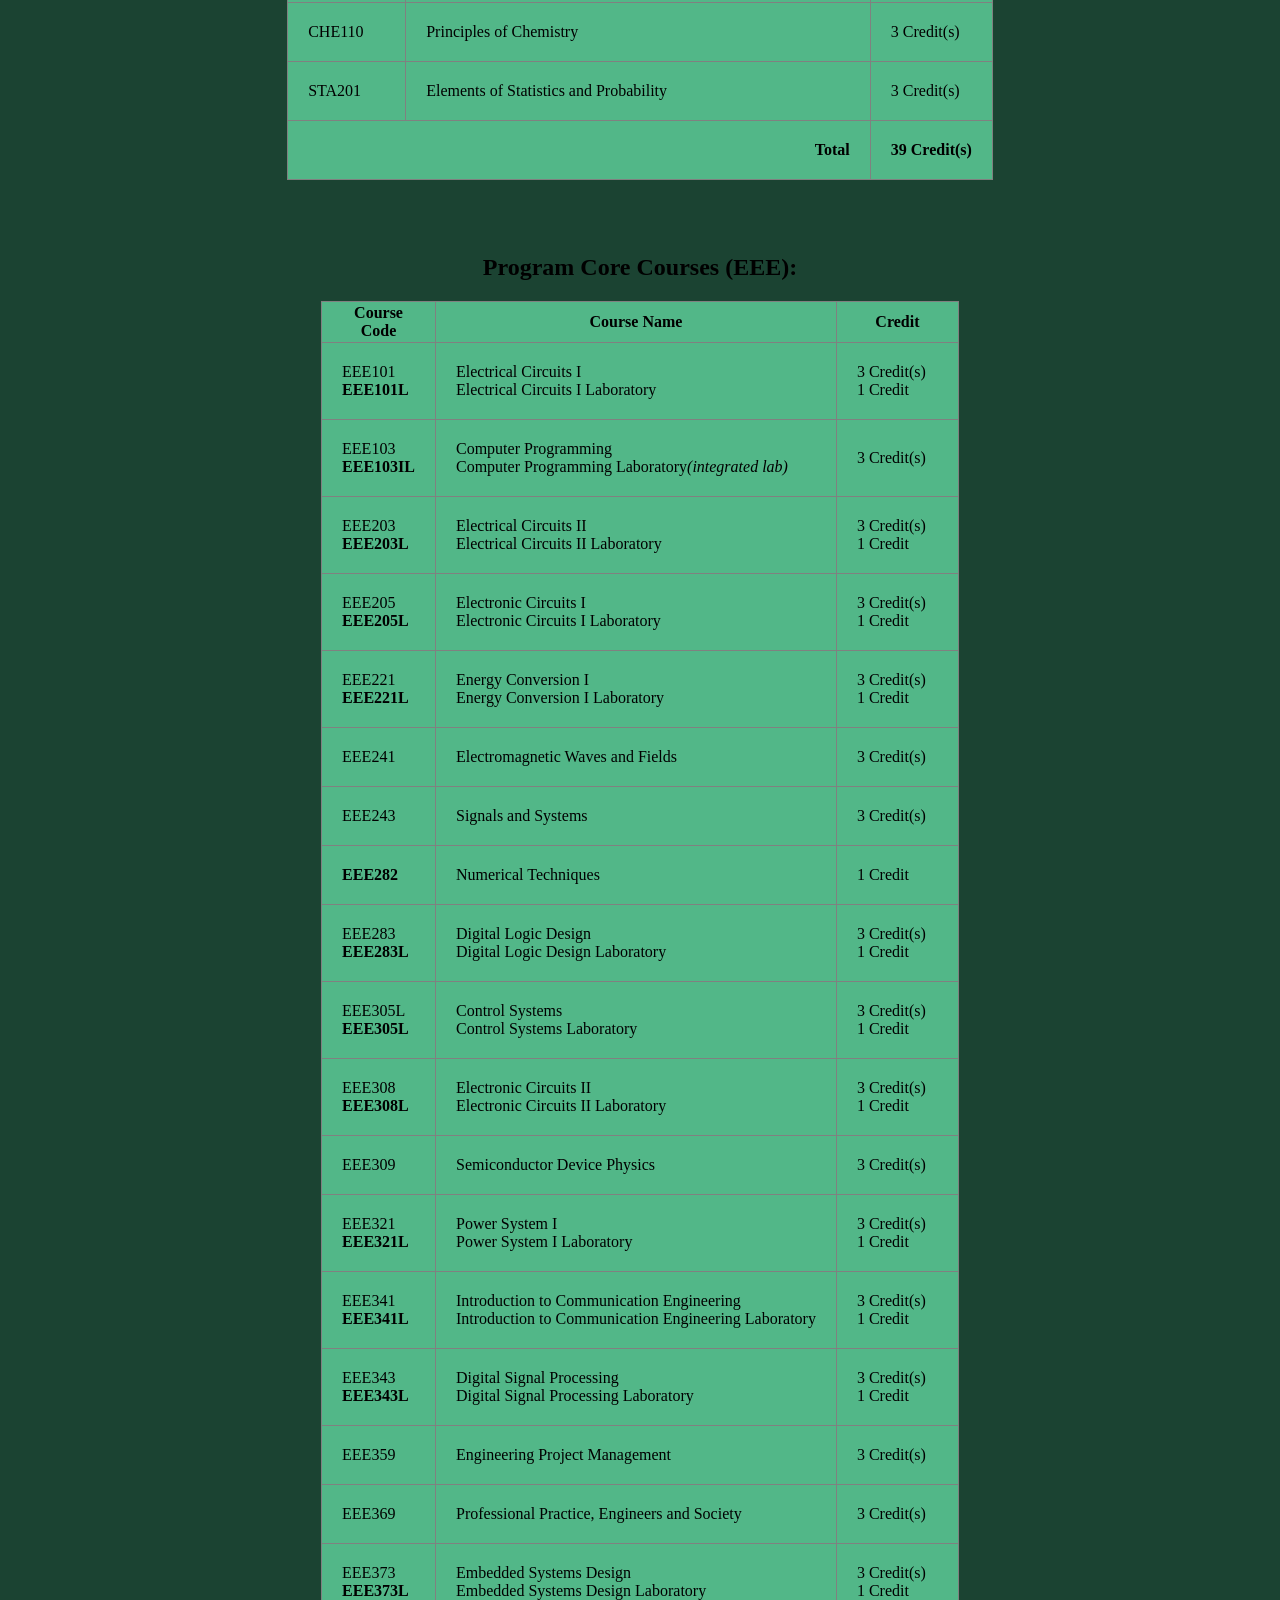
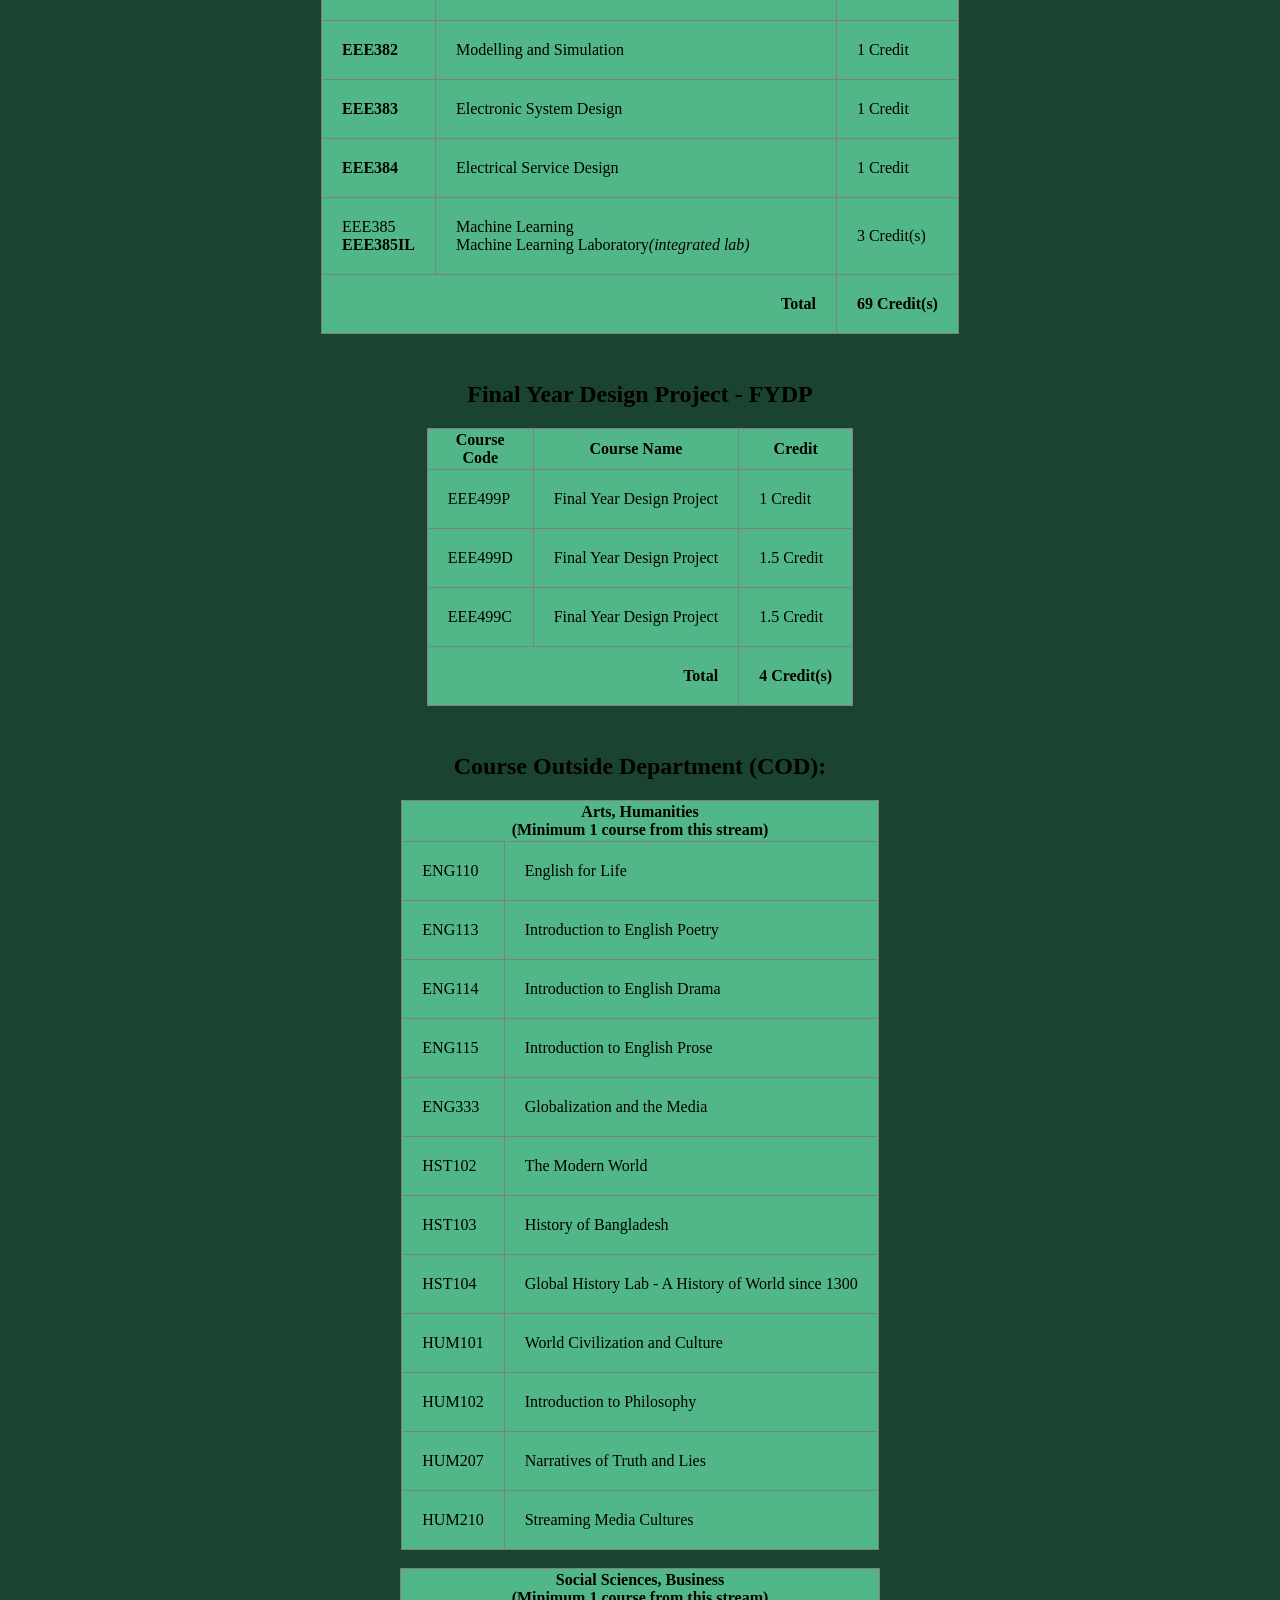
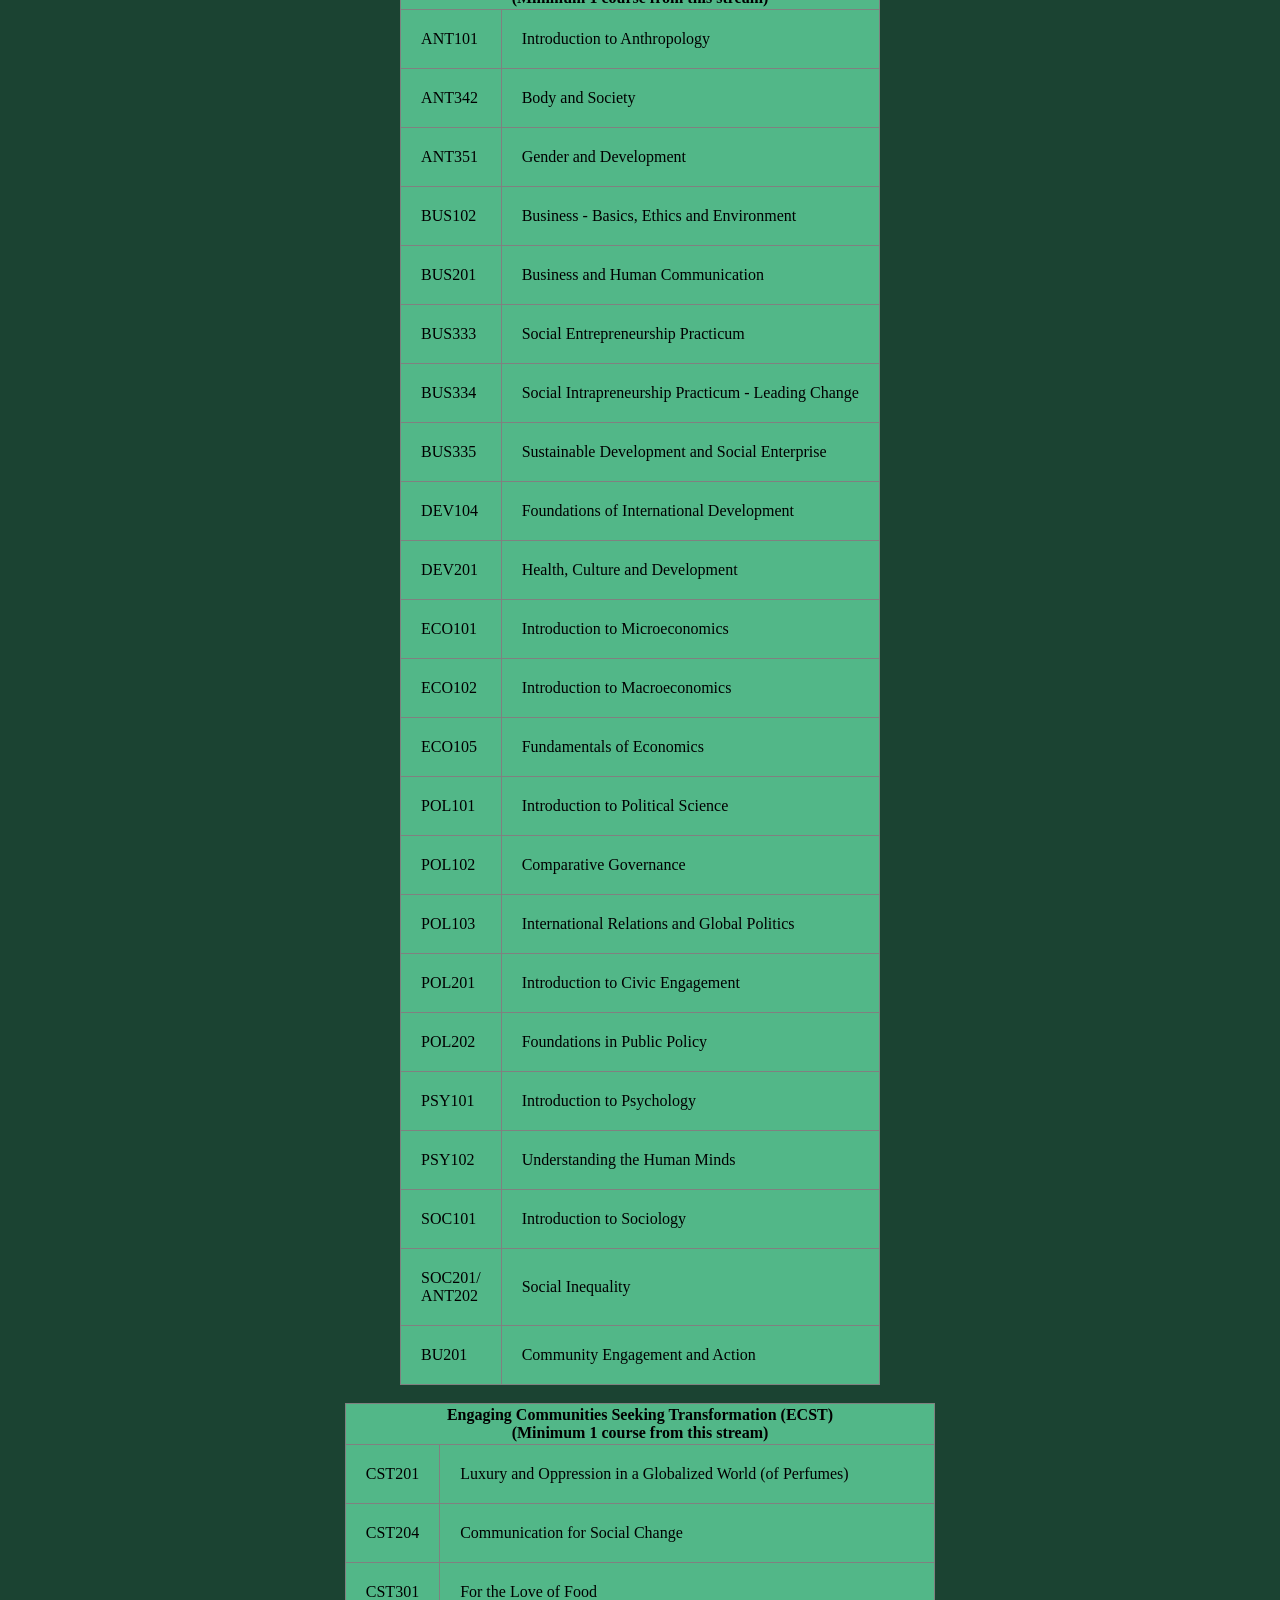
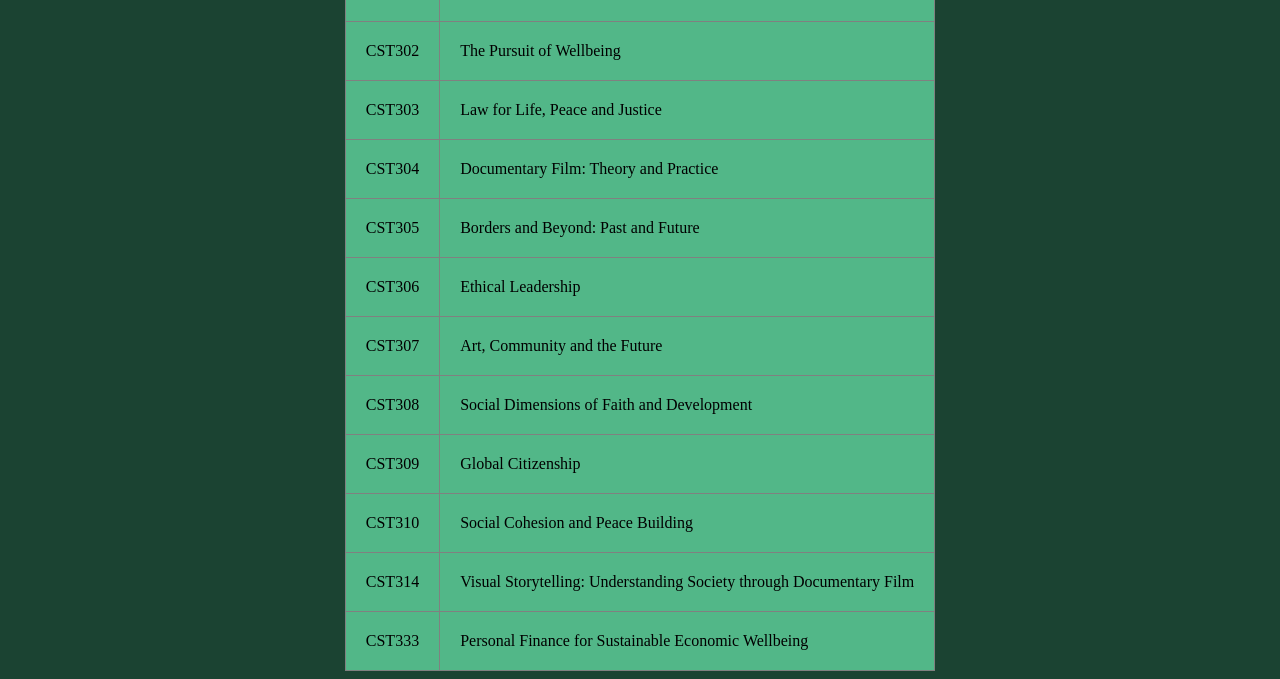
==== commit 1cbac314: "Gen-Ed Courses Updated" ====
--- a/Course Sequence - BracU EEE - Prereq and unlocks.html
+++ b/Course Sequence - BracU EEE - Prereq and unlocks.html
@@ -7,12 +7,28 @@
     <title>Course Seq - BracU EEE</title>
     <style>
         .course {
-            padding: 5px;
-            margin: 5px;
-            border: 2px solid black;
-            text-align: center;
-            width: 100px;
-        }
+        position: relative; /* This is required for positioning the tick mark */
+        padding: 5px;
+        margin: 5px;
+        border: 2px solid black;
+        text-align: center;
+        width: 100px;
+    }
+	
+		.tick-mark {
+        display: none; /* The tick is hidden by default */
+        position: absolute;
+        top: 2px;
+        right: 5px;
+        font-size: 16px;
+        color: #006400; /* A dark green color */
+        font-weight: bold;
+		}
+
+		/* When a course cell has this class, its tick mark will become visible */
+		.prereqs-met .tick-mark {
+			display: block;
+		}
 
         .highlight {
             background-color: yellow;
@@ -21,11 +37,15 @@
         .soft-highlight {
             background-color: lightblue;
         }
+		
 	.table-container {
       display: flex;
       gap: 0px;
       align-items: flex-start;
       margin: 0px 250px;
+    }
+	tr.strikethrough {
+      text-decoration: line-through;
     }
     table {
             margin: 0px auto;
@@ -77,26 +97,26 @@
     <tr bgcolor = "40916c">
         <th id="h1" class="course">YEAR</th>
         <th id="h2" class="course">SEMESTER</th>
-        <th colspan ="5" id="h3" class="course">RECOMMENDED COURSES</th>
+        <th colspan ="5" id="h3" class="course">RECOMMENDED COURSE SEQUENCE - EEE</th>
     </tr>
     <tr>
         <td rowspan = "3" bgcolor ="40916c" id="y1" class="course"><b>1<sup>st</sup> Year</b></td>
         <td id="s1" class="course"><b>1<sup>st</sup><br>Semester</b></td>
-        <td onclick="toggleStrikethrough(this)" id="c1" class="course" poreq="c9">ENG101</td>
+        <td onclick="toggleStrikethrough(this)" id="c1" class="course">ENG101</td>
         <td onclick="toggleStrikethrough(this)" id="c2" class="course" poreq="c5,c6">MAT110</td>
-        <td onclick="toggleStrikethrough(this)" id="c3" class="course" poreq="c5,c7">PHY111</td>
+        <td onclick="toggleStrikethrough(this)" id="c3" class="course" poreq="c5,c7">PHY111<br><b>PHY111IL</b></td>
         <td colspan ="2" onclick="toggleStrikethrough(this)" id="c4" class="course">CHE110</td>
     </tr>
     <tr>
         <td id="s2" class="course"><b>2<sup>nd</sup><br>Semester</b></td>
-        <td onclick="toggleStrikethrough(this)" id="c5" class="course" preq="c2,c3" poreq="c13">EEE101<br>EEE101L</td>
-        <td onclick="toggleStrikethrough(this)" id="c6" class="course" preq="c2" poreq="c13,c18,c20">MAT120<br>MAT120IL</td>
-        <td onclick="toggleStrikethrough(this)" id="c7" class="course" preq="c3" poreq="c21">PHY112<br>PHY112IL</td>
-        <td colspan ="2" onclick="toggleStrikethrough(this)" id="c8" class="course" poreq="c20,c35,c39">EEE103<br>EEE103IL</td>
+        <td onclick="toggleStrikethrough(this)" id="c5" class="course" preq="c2,c3" poreq="c13">EEE101<br><b>EEE101L</b><span class="tick-mark">&#10003;</span></td>
+        <td onclick="toggleStrikethrough(this)" id="c6" class="course" preq="c2" poreq="c13,c18,c20">MAT120<br><b>MAT120IL</b><span class="tick-mark">&#10003;</span></td>
+        <td onclick="toggleStrikethrough(this)" id="c7" class="course" preq="c3" poreq="c21">PHY112<br><b>PHY112IL</b><span class="tick-mark">&#10003;</span></td>
+        <td colspan ="2" onclick="toggleStrikethrough(this)" id="c8" class="course" poreq="c20,c35,c39">EEE103<br><b>EEE103IL</b></td>
     </tr>
     <tr>
         <td id="s3" class="course"><b>3<sup>rd</sup><br>Semester (RS)</b></td>
-        <td onclick="toggleStrikethrough(this)" id="c9" class="course" preq="c1" poreq="c28,c31">ENG102</td>
+        <td onclick="toggleStrikethrough(this)" id="c9" class="course" poreq="c28,c31">ENG102</td>
         <td onclick="toggleStrikethrough(this)" id="c10" class="course" poreq="c28,c31">HUM103</td>
         <td onclick="toggleStrikethrough(this)" id="c11" class="course">EMB101</td>
         <td colspan ="2" onclick="toggleStrikethrough(this)" id="c12" class="course">BNG103</td>
@@ -104,86 +124,88 @@
     <tr>
         <td rowspan = "3" bgcolor ="40916c" id="y2" class="course"><b>2<sup>nd</sup> Year</b></td>
         <td id="s4" class="course"><b>4<sup>th</sup><br>Semester</b></td>
-        <td onclick="toggleStrikethrough(this)" id="c13" class="course" preq="c5,c6" poreq="c17,c19,c21,c22">EEE203<br>EEE203L</td>
-        <td onclick="toggleStrikethrough(this)" id="c14" class="course" preq="c18">MAT215</td>
+        <td onclick="toggleStrikethrough(this)" id="c13" class="course" preq="c5,c6" poreq="c17,c19,c21,c22">EEE203<br><b>EEE203L</b><span class="tick-mark">&#10003;</span></td>
+        <td onclick="toggleStrikethrough(this)" id="c14" class="course" preq="c18">MAT215<span class="tick-mark">&#10003;</span></td>
         <td onclick="toggleStrikethrough(this)" id="c15" class="course" poreq="c39">STA201</td>
         <td colspan ="2" onclick="toggleStrikethrough(this)" id="c16" class="course">GED (Art, Humanities)</td>
     </tr>
     <tr>
         <td id="s5" class="course"><b>5<sup>th</sup><br>Semester</b></td>
-        <td onclick="toggleStrikethrough(this)" id="c17" class="course" preq="c13" poreq="c23,c26,c27">EEE205<br>EEE205L</td>
-        <td onclick="toggleStrikethrough(this)" id="c18" class="course" preq="c6" poreq="c21,c22,c39">MAT216</td>
-        <td onclick="toggleStrikethrough(this)" id="c19" class="course" preq="c13" poreq="c36">EEE221<br>EEE221L</td>
-        <td colspan ="2" onclick="toggleStrikethrough(this)" id="c20" class="course" preq="c6,c8" poreq="c32,c34">EEE282</td>
+        <td onclick="toggleStrikethrough(this)" id="c17" class="course" preq="c13" poreq="c23,c26,c27">EEE205<br><b>EEE205L</b><span class="tick-mark">&#10003;</span></td>
+        <td onclick="toggleStrikethrough(this)" id="c18" class="course" preq="c6" poreq="c14,c21,c22,c39">MAT216<span class="tick-mark">&#10003;</span></td>
+        <td onclick="toggleStrikethrough(this)" id="c19" class="course" preq="c13" poreq="c29">EEE221<br><b>EEE221L</b><span class="tick-mark">&#10003;</span></td>
+        <td colspan ="2" onclick="toggleStrikethrough(this)" id="c20" class="course" preq="c6,c8" poreq="c32"><b>EEE282</b><span class="tick-mark">&#10003;</span></td>
     </tr>
     <tr>
         <td id="s6" class="course"><b>6<sup>th</sup><br>Semester</b></td>
-        <td onclick="toggleStrikethrough(this)" id="c21" class="course" preq="c7,c13,c18" poreq="c30">EEE241</td>
-        <td onclick="toggleStrikethrough(this)" id="c22" class="course" preq="c13,c18" poreq="c25,c30,c34">EEE243</td>
-        <td onclick="toggleStrikethrough(this)" id="c23" class="course" preq="c17" poreq="c35">EEE283<br>EEE283L</td>
+        <td onclick="toggleStrikethrough(this)" id="c21" class="course" preq="c7,c13,c18" poreq="c30">EEE241<span class="tick-mark">&#10003;</span></td>
+        <td onclick="toggleStrikethrough(this)" id="c22" class="course" preq="c13,c18" poreq="c25,c30,c34">EEE243<span class="tick-mark">&#10003;</span></td>
+        <td onclick="toggleStrikethrough(this)" id="c23" class="course" preq="c17" poreq="c35">EEE283<br><b>EEE283L</b><span class="tick-mark">&#10003;</span></td>
         <td colspan ="2" onclick="toggleStrikethrough(this)" id="c24" class="course">GED (Social Science)</td>
     </tr>
     <tr>
         <td rowspan = "3" bgcolor ="40916c" id="y3" class="course"><b>3<sup>rd</sup> Year</b></td>
         <td id="s7" class="course"><b>7<sup>th</sup><br>Semester</b></td>
-        <td onclick="toggleStrikethrough(this)" id="c25" class="course" preq="c22" poreq="c32,c38">EEE305<br>EEE305L</td>
-        <td onclick="toggleStrikethrough(this)" id="c26" class="course" preq="c17" poreq="c32,c33">EEE308<br>EEE308L</td>
-        <td onclick="toggleStrikethrough(this)" id="c27" class="course" preq="c17">EEE309</td>
-        <td colspan ="2" onclick="toggleStrikethrough(this)" id="c28" class="course" preq="c9,c28" poreq="c33,c36,c38">EEE359</td>
+        <td onclick="toggleStrikethrough(this)" id="c25" class="course" preq="c22" poreq="c32,c38">EEE305<br><b>EEE305L</b><span class="tick-mark">&#10003;</span></td>
+        <td onclick="toggleStrikethrough(this)" id="c26" class="course" preq="c17" poreq="c32,c33">EEE308<br><b>EEE308L</b><span class="tick-mark">&#10003;</span></td>
+        <td onclick="toggleStrikethrough(this)" id="c27" class="course" preq="c17">EEE309<span class="tick-mark">&#10003;</span></td>
+        <td colspan ="2" onclick="toggleStrikethrough(this)" id="c28" class="course" preq="c9,c10" poreq="c33,c36,c38">EEE359<span class="tick-mark">&#10003;</span></td>
     </tr>
     <tr>
         <td id="s8" class="course"><b>8<sup>th</sup><br>Semester</b></td>
-        <td onclick="toggleStrikethrough(this)" id="c29" class="course" preq="c19" poreq="c36">EEE321<br>EEE321L</td>
-        <td onclick="toggleStrikethrough(this)" id="c30" class="course" preq="c21,c22" poreq="c38">EEE341<br>EEE341L</td>
-        <td onclick="toggleStrikethrough(this)" id="c31" class="course" preq="c9,c28" poreq="c36,c38">EEE369</td>
-        <td onclick="toggleStrikethrough(this)" id="c32" class="course" preq="c20,c25,c26" poreq="c38">EEE382</td>
-        <td onclick="toggleStrikethrough(this)" id="c33" class="course" preq="c26,c28" poreq="c38">EEE383</td>
+        <td onclick="toggleStrikethrough(this)" id="c29" class="course" preq="c19" poreq="c36,c38">EEE321<br><b>EEE321L</b><span class="tick-mark">&#10003;</span></td>
+        <td onclick="toggleStrikethrough(this)" id="c30" class="course" preq="c21,c22" poreq="c38">EEE341<br><b>EEE341L</b><span class="tick-mark">&#10003;</span></td>
+        <td onclick="toggleStrikethrough(this)" id="c31" class="course" preq="c9,c10" poreq="c36,c38">EEE369<span class="tick-mark">&#10003;</span></td>
+        <td onclick="toggleStrikethrough(this)" id="c32" class="course" preq="c20,c25,c26"><b>EEE382</b><span class="tick-mark">&#10003;</span></td>
+        <td onclick="toggleStrikethrough(this)" id="c33" class="course" preq="c26,c28"><b>EEE383</b><span class="tick-mark">&#10003;</span></td>
     </tr>
     <tr>
         <td id="s9" class="course"><b>9<sup>th</sup><br>Semester</b></td>
-        <td onclick="toggleStrikethrough(this)" id="c34" class="course" preq="c20,c22" poreq="c38">EEE343<br>EEE343L</td>
-        <td onclick="toggleStrikethrough(this)" id="c35" class="course" preq="c8,c23" poreq="c38">EEE373<br>EEE373L</td>
-        <td onclick="toggleStrikethrough(this)" id="c36" class="course" preq="c28,c29,c31" poreq="c38">EEE384</td>
+        <td onclick="toggleStrikethrough(this)" id="c34" class="course" preq="c22" poreq="c38">EEE343<br><b>EEE343L</b><span class="tick-mark">&#10003;</span></td>
+        <td onclick="toggleStrikethrough(this)" id="c35" class="course" preq="c8,c23" poreq="c38">EEE373<br><b>EEE373L</b><span class="tick-mark">&#10003;</span></td>
+        <td onclick="toggleStrikethrough(this)" id="c36" class="course" preq="c28,c29,c31"><b>EEE384</b><span class="tick-mark">&#10003;</span></td>
         <td colspan ="2" onclick="toggleStrikethrough(this)" id="c37" class="course">GED (ECST)</td>
     </tr>
     <tr>
         <td rowspan = "3" bgcolor ="40916c" id="y4" class="course"><b>4<sup>th</sup> Year</b></td>
         <td id="s10" class="course"><b>10<sup>th</sup><br>Semester</b></td>
-        <td onclick="toggleStrikethrough(this)" id="c38" class="course" preq="c25,c28,c30,c31,c34,c35" poreq="c42">EEE499P<br>[Semester 1]</td>
-        <td onclick="toggleStrikethrough(this)" id="c39" class="course" preq="c8,c15,c18">EEE385</td>
+        <td onclick="toggleStrikethrough(this)" id="c38" class="course" preq="c25,c28,c29,c30,c31,c34,c35" poreq="c42">EEE499P<br>[Semester 1]<span class="tick-mark">&#10003;</span></td>
+        <td onclick="toggleStrikethrough(this)" id="c39" class="course" preq="c8,c15,c18">EEE385<br><b>EEE385IL</b><span class="tick-mark">&#10003;</span></td>
         <td onclick="toggleStrikethrough(this)" id="c40" class="course">Program Elective I</td>
         <td colspan ="2" onclick="toggleStrikethrough(this)" id="c41" class="course">GED Open Elective (Art, Humanities / Social Science / ECST)</td>
     </tr>
     <tr>
         <td id="s11" class="course"><b>11<sup>th</sup><br>Semester</b></td>
-        <td onclick="toggleStrikethrough(this)" id="c42" class="course" preq="c38" poreq="c45">EEE499D<br>[Semester 2]</td>
+        <td onclick="toggleStrikethrough(this)" id="c42" class="course" preq="c38" poreq="c45">EEE499D<br>[Semester 2]<span class="tick-mark">&#10003;</span></td>
         <td onclick="toggleStrikethrough(this)" id="c43" class="course">Program Elective II</td>
         <td colspan ="3" onclick="toggleStrikethrough(this)" id="c44" class="course">Program Elective III</td>
     </tr>
     <tr>
         <td id="s12" class="course"><b>12<sup>th</sup><br>Semester</b></td>
-        <td colspan ="2" onclick="toggleStrikethrough(this)" id="c45" class="course" preq="c42">EEE499C<br>[Semester 3]</td>
+        <td colspan ="2" onclick="toggleStrikethrough(this)" id="c45" class="course" preq="c42">EEE499C<br>[Semester 3]<span class="tick-mark">&#10003;</span></td>
         <td colspan ="3" onclick="toggleStrikethrough(this)" id="c46" class="course">Program Elective IV</td>
     </tr>
 </table>
-<div class="legend">
-	
-    <div class="legend-item">
-      <div class="color-box" style="background-color: #ffff00;"></div>Pre-requisite</div>
-    <div class="legend-item">
-      <div class="color-box" style="background-color: #add8e6;"></div>Unlocks</div>
+<div class = "legend">
+	
+    <div class = "legend-item">
+      <div class = "color-box" style = "background-color: #ffff00;"></div>Pre-requisite</div>
+    <div class = "legend-item">
+      <div class = "color-box" style = "background-color: #add8e6;"></div>Unlocks (Full / Partial)</div>
 	
   </div>
 </div>
 
 <h1 align = "center"><b><u>Course Info</u>:</b></h1><h2 align = "center"><b>Gen-Ed Courses (Mandatory):</b></h2>
-<table border = 1 cellpadding = 2 bgcolor = "52b788">
+<table border = 1 cellpadding = 2 bgcolor = "52b788" class ="ClickandStrike">
+<thead>
 	<tr>
 	<th>Course<br>Code</th>
 	<th>Course Name</th>
 	<th>Credit</th>
 	</tr>
-	
+</thead>
+<tbody>
 	<tr>
 	<td>ENG101</td>
 	<td>English Fundamentals</td>
@@ -221,8 +243,8 @@
 	</tr>
 	
 	<tr>
-	<td>MAT120</td>
-	<td>Mathematics II: Integral Calculus and Differential Equations</td>
+	<td>MAT120<br><b>MAT120IL</b></td>
+	<td>Mathematics II: Integral Calculus and Differential Equations<br><i>with integrated-lab</i></td>
 	<td>3 Credit(s)</td>
 	</tr>
 	
@@ -239,14 +261,14 @@
 	</tr>
 	
 	<tr>
-	<td>PHY111</td>
-	<td>Principles of Physics I</td>
-	<td>3 Credit(s)</td>
-	</tr>
-	
-	<tr>
-	<td>PHY112</td>
-	<td>Principles of Physics II</td>
+	<td>PHY111<br><b>PHY111IL</b></td>
+	<td>Principles of Physics I<br><i>with integrated-lab</i></td>
+	<td>3 Credit(s)</td>
+	</tr>
+	
+	<tr>
+	<td>PHY112<br><b>PHY112IL</b></td>
+	<td>Principles of Physics II<br><i>with integrated-lab</i></td>
 	<td>3 Credit(s)</td>
 	</tr>
 	
@@ -266,69 +288,47 @@
 	<td align = "right" colspan = "2"><b>Total</b></td>
 	<td><b>39 Credit(s)</b></td>
 	</tr>
-	
+</tbody>	
 </table>
 
 <h2 align = "center"><b><br><br>Program Core Courses (EEE):</b></h2>
-<table border = 1 cellpadding = 2 bgcolor = "52b788">
+<table border = 1 cellpadding = 2 bgcolor = "52b788" class ="ClickandStrike">
+<thead>
 	<tr>
 	<th>Course<br>Code</th>
 	<th>Course Name</th>
 	<th>Credit</th>
 	</tr>
-	
-	<tr>
-	<td>EEE101</td>
-	<td>Electrical Circuits I</td>
-	<td>3 Credit(s)</td>
-	</tr>
-	
-	<tr>
-	<td>EEE101L</td>
-	<td>Electrical Circuits I Laboratory</td>
-	<td>1 Credit</td>
-	</tr>
-	
-	<tr>
-	<td>EEE103<br>EEE103IL</td>
-	<td>Computer Programming<br>Computer Programming Laboratory</td>
-	<td>3 Credit(s)</td>
-	</tr>
-	
-	<tr>
-	<td>EEE203</td>
-	<td>Electrical Circuits II</td>
-	<td>3 Credit(s)</td>
-	</tr>
-	
-	<tr>
-	<td>EEE203L</td>
-	<td>Electrical Circuits II Laboratory</td>
-	<td>1 Credit</td>
-	</tr>
-	
-	<tr>
-	<td>EEE205</td>
-	<td>Electronic Circuit I</td>
-	<td>3 Credit(s)</td>
-	</tr>
-	
-	<tr>
-	<td>EEE205L</td>
-	<td>Electronic Circuit I Laboratory</td>
-	<td>1 Credit</td>
-	</tr>
-	
-	<tr>
-	<td>EEE221</td>
-	<td>Energy Conversion I</td>
-	<td>3 Credit(s)</td>
-	</tr>
-	
-	<tr>
-	<td>EEE221L</td>
-	<td>Energy Conversion I Laboratory</td>
-	<td>1 Credit</td>
+</thead>
+<tbody>
+	<tr>
+	<td>EEE101<br><b>EEE101L</b></td>
+	<td>Electrical Circuits I<br>Electrical Circuits I Laboratory</td>
+	<td>3 Credit(s)<br>1 Credit</td>
+	</tr>
+	
+	<tr>
+	<td>EEE103<br><b>EEE103IL</b></td>
+	<td>Computer Programming<br>Computer Programming Laboratory<i>(integrated lab)</i></td>
+	<td>3 Credit(s)</td>
+	</tr>
+	
+	<tr>
+	<td>EEE203<br><b>EEE203L</b></td>
+	<td>Electrical Circuits II<br>Electrical Circuits II Laboratory</td>
+	<td>3 Credit(s)<br>1 Credit</td>
+	</tr>
+	
+	<tr>
+	<td>EEE205<br><b>EEE205L</b></td>
+	<td>Electronic Circuits I<br>Electronic Circuits I Laboratory</td>
+	<td>3 Credit(s)<br>1 Credit</td>
+	</tr>
+	
+	<tr>
+	<td>EEE221<br><b>EEE221L</b></td>
+	<td>Energy Conversion I<br>Energy Conversion I Laboratory</td>
+	<td>3 Credit(s)<br>1 Credit</td>
 	</tr>
 	
 	<tr>
@@ -344,47 +344,29 @@
 	</tr>
 	
 	<tr>
-	<td>EEE282</td>
+	<td><b>EEE282</b></td>
 	<td>Numerical Techniques</td>
 	<td>1 Credit</td>
 	</tr>
 	
 	<tr>
-	<td>EEE283</td>
-	<td>Digital Logic Design</td>
-	<td>3 Credit(s)</td>
-	</tr>
-	
-	<tr>
-	<td>EEE283L</td>
-	<td>Digital Logic Design Laboratory</td>
-	<td>1 Credit</td>
-	</tr>
-	
-	<tr>
-	<td>EEE305</td>
-	<td>Control Systems</td>
-	<td>3 Credit(s)</td>
-	</tr>
-	
-	<tr>
-	<td>EEE305L</td>
-	<td>Control Systems Laboratory</td>
-	<td>1 Credit</td>
-	</tr>
-	
-	<tr>
-	<td>EEE308</td>
-	<td>Electronic Circuits II</td>
-	<td>3 Credit(s)</td>
-	</tr>
-	
-	<tr>
-	<td>EEE308L</td>
-	<td>Electronic Circuits II Laboratory</td>
-	<td>1 Credit</td>
-	</tr>
-	
+	<td>EEE283<br><b>EEE283L</b></td>
+	<td>Digital Logic Design<br>Digital Logic Design Laboratory</td>
+	<td>3 Credit(s)<br>1 Credit</td>
+	</tr>
+	
+	<tr>
+	<td>EEE305L<br><b>EEE305L</b></td>
+	<td>Control Systems<br>Control Systems Laboratory</td>
+	<td>3 Credit(s)<br>1 Credit</td>
+	</tr>
+	
+	<tr>
+	<td>EEE308<br><b>EEE308L</b></td>
+	<td>Electronic Circuits II<br>Electronic Circuits II Laboratory</td>
+	<td>3 Credit(s)<br>1 Credit</td>
+	</tr>
+
 	<tr>
 	<td>EEE309</td>
 	<td>Semiconductor Device Physics</td>
@@ -392,39 +374,21 @@
 	</tr>
 	
 	<tr>
-	<td>EEE321</td>
-	<td>Power System I</td>
-	<td>3 Credit(s)</td>
-	</tr>
-	
-	<tr>
-	<td>EEE321L</td>
-	<td>Power System I Laboratory</td>
-	<td>1 Credit</td>
-	</tr>
-	
-	<tr>
-	<td>EEE341</td>
-	<td>Introduction to Communication Engineering</td>
-	<td>3 Credit(s)</td>
-	</tr>
-	
-	<tr>
-	<td>EEE341L</td>
-	<td>Introduction to Communication Engineering Laboratory</td>
-	<td>1 Credit</td>
-	</tr>
-	
-	<tr>
-	<td>EEE343</td>
-	<td>Digital Signal Processing</td>
-	<td>3 Credit(s)</td>
-	</tr>
-	
-	<tr>
-	<td>EEE343L</td>
-	<td>Digital Signal Processing Laboratory</td>
-	<td>1 Credit</td>
+	<td>EEE321<br><b>EEE321L</b></td>
+	<td>Power System I<br>Power System I Laboratory</td>
+	<td>3 Credit(s)<br>1 Credit</td>
+	</tr>
+
+	<tr>
+	<td>EEE341<br><b>EEE341L</b></td>
+	<td>Introduction to Communication Engineering<br>Introduction to Communication Engineering Laboratory</td>
+	<td>3 Credit(s)<br>1 Credit</td>
+	</tr>
+	
+	<tr>
+	<td>EEE343<br><b>EEE343L</b></td>
+	<td>Digital Signal Processing<br>Digital Signal Processing Laboratory</td>
+	<td>3 Credit(s)<br>1 Credit</td>
 	</tr>
 	
 	<tr>
@@ -440,223 +404,409 @@
 	</tr>
 	
 	<tr>
-	<td>EEE373</td>
-	<td>Embedded Systems Design</td>
-	<td>3 Credit(s)</td>
-	</tr>
-	
-	<tr>
-	<td>EEE373L</td>
-	<td>Embedded Systems Design Laboratory</td>
-	<td>1 Credit</td>
-	</tr>
-	
-	<tr>
-	<td>EEE382</td>
+	<td>EEE373<br><b>EEE373L</b></td>
+	<td>Embedded Systems Design<br>Embedded Systems Design Laboratory</td>
+	<td>3 Credit(s)<br>1 Credit</td>
+	</tr>
+
+	<tr>
+	<td><b>EEE382</b></td>
 	<td>Modelling and Simulation</td>
 	<td>1 Credit</td>
 	</tr>
 	
 	<tr>
-	<td>EEE383</td>
+	<td><b>EEE383</b></td>
 	<td>Electronic System Design</td>
 	<td>1 Credit</td>
 	</tr>
 	
 	<tr>
-	<td>EEE384</td>
+	<td><b>EEE384</b></td>
 	<td>Electrical Service Design</td>
 	<td>1 Credit</td>
 	</tr>
 	
 	<tr>
-	<td>EEE385<br>EEE385IL</td>
-	<td>Machine Learning<br>Machine Learning Laboratory</td>
-	<td>3 Credit(s)</td>
-	</tr>
-	
-	<tr>
-	<td>EEE 499P</td>
+	<td>EEE385<br><b>EEE385IL</b></td>
+	<td>Machine Learning<br>Machine Learning Laboratory<i>(integrated lab)</i></td>
+	<td>3 Credit(s)</td>
+	</tr>
+	
+	<tr>
+	<td align = "right" colspan = "2"><b>Total</b></td>
+	<td><b>69 Credit(s)</b></td>
+	</tr>
+</tbody>
+</table>
+
+<h2 align = "center"><b><br>Final Year Design Project - FYDP</b></h2>
+<table border = 1 cellpadding = 2 bgcolor = "52b788" class ="ClickandStrike">
+<thead>
+	<tr>
+	<th>Course<br>Code</th>
+	<th>Course Name</th>
+	<th>Credit</th>
+	</tr>
+</thead>
+<tbody>
+	<tr>
+	<td>EEE499P</td>
 	<td>Final Year Design Project</td>
 	<td>1 Credit</td>
 	</tr>
 	
 	<tr>
-	<td>EEE 499D</td>
+	<td>EEE499D</td>
 	<td>Final Year Design Project</td>
 	<td>1.5 Credit</td>
 	</tr>
 	
 	<tr>
-	<td>EEE 499C</td>
+	<td>EEE499C</td>
 	<td>Final Year Design Project</td>
 	<td>1.5 Credit</td>
 	</tr>
 	
 	<tr>
 	<td align = "right" colspan = "2"><b>Total</b></td>
-	<td><b>69 Credit(s)</b></td>
-	</tr>
-
+	<td><b>4 Credit(s)</b></td>
+	</tr>
+</tbody>
 </table>
 
 <h2 align = "center"><b><br>Course Outside Department (COD):</b></h2>
-<table border = 1 cellpadding = 2 bgcolor = "52b788">
-	<tr>
-	<th colspan = "3"><b>Arts, Humanities<br>(Minimum 1 course)</b></th>
-	</tr>
-	
-	<tr>
-	<td>ENG113</td>
-	<td>Introduction to English Poetry</td>
-	</tr>
-	
-	<tr>
-	<td>ENG114</td>
-	<td>Introduction to English Drama</td>
-	</tr>
-	
-	<tr>
-	<td>ENG115</td>
-	<td>Introduction to English Prose</td>
-	</tr>
-	
-	<tr>
-	<td>HUM101</td>
-	<td>World Civilization and Culture</td>
-	</tr>
-	
-	<tr>
-	<td>HUM102</td>
-	<td>Introduction to Philosophy</td>
-	</tr>
-	
-	<tr>
-	<td>HST102</td>
-	<td>The Modern World</td>
-	</tr>
-	
-	<tr>
-	<td>HST103</td>
-	<td>History of Bangladesh</td>
-	</tr>
-	
-	<tr>
-	<td>ARC122</td>
-	<td>History of Art and Architecture</td>
-	</tr>
-	
-	<tr>
-	<td>ARC294</td>
-	<td>Photography</td>
-	</tr>
-
+<table border = 1 cellpadding = 2 bgcolor = "52b788" class ="ClickandStrike">
+<thead>
+	<tr>
+	<th colspan = "3"><b>Arts, Humanities<br>(Minimum 1 course from this stream)</b></th>
+	</tr>
+</thead>
+<tbody>
+	<tr>
+		<td>ENG110</td>
+		<td>English for Life</td>
+	</tr>
+
+	<tr>
+		<td>ENG113</td>
+		<td>Introduction to English Poetry</td>
+	</tr>
+	
+	<tr>
+		<td>ENG114</td>
+		<td>Introduction to English Drama</td>
+	</tr>
+	
+	<tr>
+		<td>ENG115</td>
+		<td>Introduction to English Prose</td>
+	</tr>
+
+	<tr>
+		<td>ENG333</td>
+		<td>Globalization and the Media</td>
+	</tr>
+	
+	<tr>
+		<td>HST102</td>
+		<td>The Modern World</td>
+	</tr>
+	
+	<tr>
+		<td>HST103</td>
+		<td>History of Bangladesh</td>
+	</tr>
+
+	<tr>
+		<td>HST104</td>
+		<td>Global History Lab - A History of World since 1300</td>
+	</tr>
+	
+	<tr>
+		<td>HUM101</td>
+		<td>World Civilization and Culture</td>
+	</tr>
+	
+	<tr>
+		<td>HUM102</td>
+		<td>Introduction to Philosophy</td>
+	</tr>
+
+	<tr>
+		<td>HUM207</td>
+		<td>Narratives of Truth and Lies</td>
+	</tr>
+
+	<tr>
+		<td>HUM210</td>
+		<td>Streaming Media Cultures</td>
+	</tr>
+</tbody>
 </table>
 <br>
-<table border = 1 cellpadding = 2 bgcolor = "52b788">
-	<tr>
-	<th colspan = "3"><b>Social Sciences, Business<br>(Minimum 1 course)</b></th>
-	</tr>
-	
-	<tr>
-	<td>BUS201</td>
-	<td>Business and Human Communication</td>
-	</tr>
-	
-	<tr>
-	<td>ECO105</td>
-	<td>Fundamentals of Economics</td>
-	</tr>
-	
-	<tr>
-	<td>POL101</td>
-	<td>Introduction to Political Science</td>
-	</tr>
-	
-	<tr>
-	<td>ANT101</td>
-	<td>Introduction to Anthropology</td>
-	</tr>
-	
-	<tr>
-	<td>SOC101</td>
-	<td>Introduction to Sociology</td>
-	</tr>
-	
-	<tr>
-	<td>PSY101</td>
-	<td>Introduction to Psychology</td>
-	</tr>
-	
-	<tr>
-	<td>SOC201/<br>ANT202</td>
-	<td>Social Inequality</td>
-	</tr>
-	
-	<tr>
-	<td>ANT342</td>
-	<td>Body and Society</td>
-	</tr>
-	
-	<tr>
-	<td>ANT351</td>
-	<td>Gender and Development</td>
-	</tr>
-
+<table border = 1 cellpadding = 2 bgcolor = "52b788" class ="ClickandStrike">
+<thead>
+	<tr>
+	<th colspan = "3"><b>Social Sciences, Business<br>(Minimum 1 course from this stream)</b></th>
+	</tr>
+</thead>
+<tbody>	
+	<tr>
+		<td>ANT101</td>
+		<td>Introduction to Anthropology</td>
+	</tr>
+
+	<tr>
+		<td>ANT342</td>
+		<td>Body and Society</td>
+	</tr>
+	
+	<tr>
+		<td>ANT351</td>
+		<td>Gender and Development</td>
+	</tr>
+
+	<tr>
+		<td>BUS102</td>
+		<td>Business - Basics, Ethics and Environment</td>
+	</tr>
+
+	<tr>
+		<td>BUS201</td>
+		<td>Business and Human Communication</td>
+	</tr>
+
+	<tr>
+		<td>BUS333</td>
+		<td>Social Entrepreneurship Practicum</td>
+	</tr>
+
+	<tr>
+		<td>BUS334</td>
+		<td>Social Intrapreneurship Practicum - Leading Change</td>
+	</tr>
+
+	<tr>
+		<td>BUS335</td>
+		<td>Sustainable Development and Social Enterprise</td>
+	</tr>
+
+	<tr>
+		<td>DEV104</td>
+		<td>Foundations of International Development</td>
+	</tr>
+
+	<tr>
+		<td>DEV201</td>
+		<td>Health, Culture and Development</td>
+	</tr>
+
+	<tr>
+		<td>ECO101</td>
+		<td>Introduction to Microeconomics</td>
+	</tr>
+
+	<tr>
+		<td>ECO102</td>
+		<td>Introduction to Macroeconomics</td>
+	</tr>
+	
+	<tr>
+		<td>ECO105</td>
+		<td>Fundamentals of Economics</td>
+	</tr>
+	
+	<tr>
+		<td>POL101</td>
+		<td>Introduction to Political Science</td>
+	</tr>
+
+	<tr>
+		<td>POL102</td>
+		<td>Comparative Governance</td>
+	</tr>
+
+	<tr>
+		<td>POL103</td>
+		<td>International Relations and Global Politics</td>
+	</tr>
+
+	<tr>
+		<td>POL201</td>
+		<td>Introduction to Civic Engagement</td>
+	</tr>
+
+	<tr>
+		<td>POL202</td>
+		<td>Foundations in Public Policy</td>
+	</tr>
+
+	<tr>
+		<td>PSY101</td>
+		<td>Introduction to Psychology</td>
+	</tr>
+
+	<tr>
+		<td>PSY102</td>
+		<td>Understanding the Human Minds</td>
+	</tr>
+	
+	<tr>
+		<td>SOC101</td>
+		<td>Introduction to Sociology</td>
+	</tr>
+	
+	<tr>
+		<td>SOC201/<br>ANT202</td>
+		<td>Social Inequality</td>
+	</tr>
+
+	<tr>
+		<td>BU201</td>
+		<td>Community Engagement and Action</td>
+	</tr>
+</tbody>
 </table>
 
 <br>
-<table border = 1 cellpadding = 2 bgcolor = "52b788">
-	<tr>
-	<th colspan = "3"><b>Engaging Communities Seeking Transformation (ECST)<br>(Minimum 1 course)</b></th>
-	</tr>
-	
-	<tr>
-	<td>CST301</td>
-	<td>For the Love of Food</td>
-	</tr>
-	
-	<tr>
-	<td>CST302</td>
-	<td>The Pursuit of Wellbeing</td>
-	</tr>
-	
-	<tr>
-	<td>CST303</td>
-	<td>Law for Life, Peace and Justice</td>
-	</tr>
-	
-	<tr>
-	<td>CST304</td>
-	<td>Demystifying Documentaries: Truth, Ethics<br>and Storytelling in Non-Fiction Filmmaking</td>
-	</tr>
-	
-	<tr>
-	<td>CST305</td>
-	<td>Inhabiting and Building our World</td>
-	</tr>
-
+<table border = 1 cellpadding = 2 bgcolor = "52b788" class ="ClickandStrike">
+<thead>
+	<tr>
+	<th colspan = "3"><b>Engaging Communities Seeking Transformation (ECST)<br>(Minimum 1 course from this stream)</b></th>
+	</tr>
+</thead>
+<tbody>
+	<tr>
+		<td>CST201</td>
+		<td>Luxury and Oppression in a Globalized World (of Perfumes)</td>
+	</tr>
+
+	<tr>
+		<td>CST204</td>
+		<td>Communication for Social Change</td>
+	</tr>
+
+	<tr>
+		<td>CST301</td>
+		<td>For the Love of Food</td>
+	</tr>
+	
+	<tr>
+		<td>CST302</td>
+		<td>The Pursuit of Wellbeing</td>
+	</tr>
+	
+	<tr>
+		<td>CST303</td>
+		<td>Law for Life, Peace and Justice</td>
+	</tr>
+	
+	<tr>
+		<td>CST304</td>
+		<td>Documentary Film: Theory and Practice</td>
+	</tr>
+	
+	<tr>
+		<td>CST305</td>
+		<td>Borders and Beyond: Past and Future</td>
+	</tr>
+
+	<tr>
+		<td>CST306</td>
+		<td>Ethical Leadership</td>
+	</tr>
+
+	<tr>
+		<td>CST307</td>
+		<td>Art, Community and the Future</td>
+	</tr>
+
+	<tr>
+		<td>CST308</td>
+		<td>Social Dimensions of Faith and Development</td>
+	</tr>
+
+	<tr>
+		<td>CST309</td>
+		<td>Global Citizenship</td>
+	</tr>
+
+	<tr>
+		<td>CST310</td>
+		<td>Social Cohesion and Peace Building</td>
+	</tr>
+
+	<tr>
+		<td>CST314</td>
+		<td>Visual Storytelling: Understanding Society through Documentary Film</td>
+	</tr>
+
+	<tr>
+		<td>CST333</td>
+		<td>Personal Finance for Sustainable Economic Wellbeing</td>
+	</tr>
+</tbody>
 </table>
 
 <script>
-		function toggleStrikethrough(cell) {
-			// Toggle the strikethrough class on the clicked cell
-			cell.classList.toggle('strikethrough');
-		}
-	document.querySelectorAll('.course').forEach(course => {
+    // Strikethrough on lower tables
+    document.querySelectorAll('.ClickandStrike').forEach(function(table) {
+        table.querySelector('tbody').addEventListener("click", function(event) {
+            const clickedRow = event.target.closest("tr");
+            if (clickedRow && clickedRow.tagName === "TR") {
+                clickedRow.classList.toggle("strikethrough");
+            }
+        });
+    });
+
+    /**
+     * Checks all courses to see if their prerequisites are met.
+     * If all 'preq' courses are struck through, it adds a class to show the tick mark.
+     */
+    function updatePrereqStatus() {
+        // Get all course cells that have a 'preq' attribute
+        document.querySelectorAll('td.course[preq]').forEach(courseCell => {
+            const prereqIds = courseCell.getAttribute('preq').split(',');
+
+            // Check if EVERY prerequisite course has the 'strikethrough' class
+            const allPrereqsMet = prereqIds.every(prereqId => {
+                const prereqElement = document.getElementById(prereqId.trim());
+                return prereqElement && prereqElement.classList.contains('strikethrough');
+            });
+
+            // Add or remove the 'prereqs-met' class based on the check
+            if (allPrereqsMet) {
+                courseCell.classList.add('prereqs-met');
+            } else {
+                courseCell.classList.remove('prereqs-met');
+            }
+        });
+    }
+
+    function toggleStrikethrough(cell) {
+        cell.classList.toggle('strikethrough');
+        updatePrereqStatus(); // Re-check all prerequisites after any change
+    }
+
+
+    //  Mouse hover highlighting
+    document.querySelectorAll('.course').forEach(course => {
         course.addEventListener('mouseover', function() {
             const hardPrereqs = this.getAttribute('preq');
             const softPrereqs = this.getAttribute('poreq');
-            
+
             if (hardPrereqs) {
                 hardPrereqs.split(',').forEach(prereqId => {
-                    document.getElementById(prereqId).classList.add('highlight');
+                    const el = document.getElementById(prereqId.trim());
+                    if (el) el.classList.add('highlight');
                 });
             }
-            
+
             if (softPrereqs) {
                 softPrereqs.split(',').forEach(prereqId => {
-                    document.getElementById(prereqId).classList.add('soft-highlight');
+                    const el = document.getElementById(prereqId.trim());
+                    if (el) el.classList.add('soft-highlight');
                 });
             }
         });
@@ -667,17 +817,22 @@
 
             if (hardPrereqs) {
                 hardPrereqs.split(',').forEach(prereqId => {
-                    document.getElementById(prereqId).classList.remove('highlight');
+                    const el = document.getElementById(prereqId.trim());
+                    if (el) el.classList.remove('highlight');
                 });
             }
 
             if (softPrereqs) {
                 softPrereqs.split(',').forEach(prereqId => {
-                    document.getElementById(prereqId).classList.remove('soft-highlight');
+                    const el = document.getElementById(prereqId.trim());
+                    if (el) el.classList.remove('soft-highlight');
                 });
             }
         });
     });
+
+    // Recommended: Run the check once when the page loads.
+    document.addEventListener('DOMContentLoaded', updatePrereqStatus);
 </script>
 
 </body>
